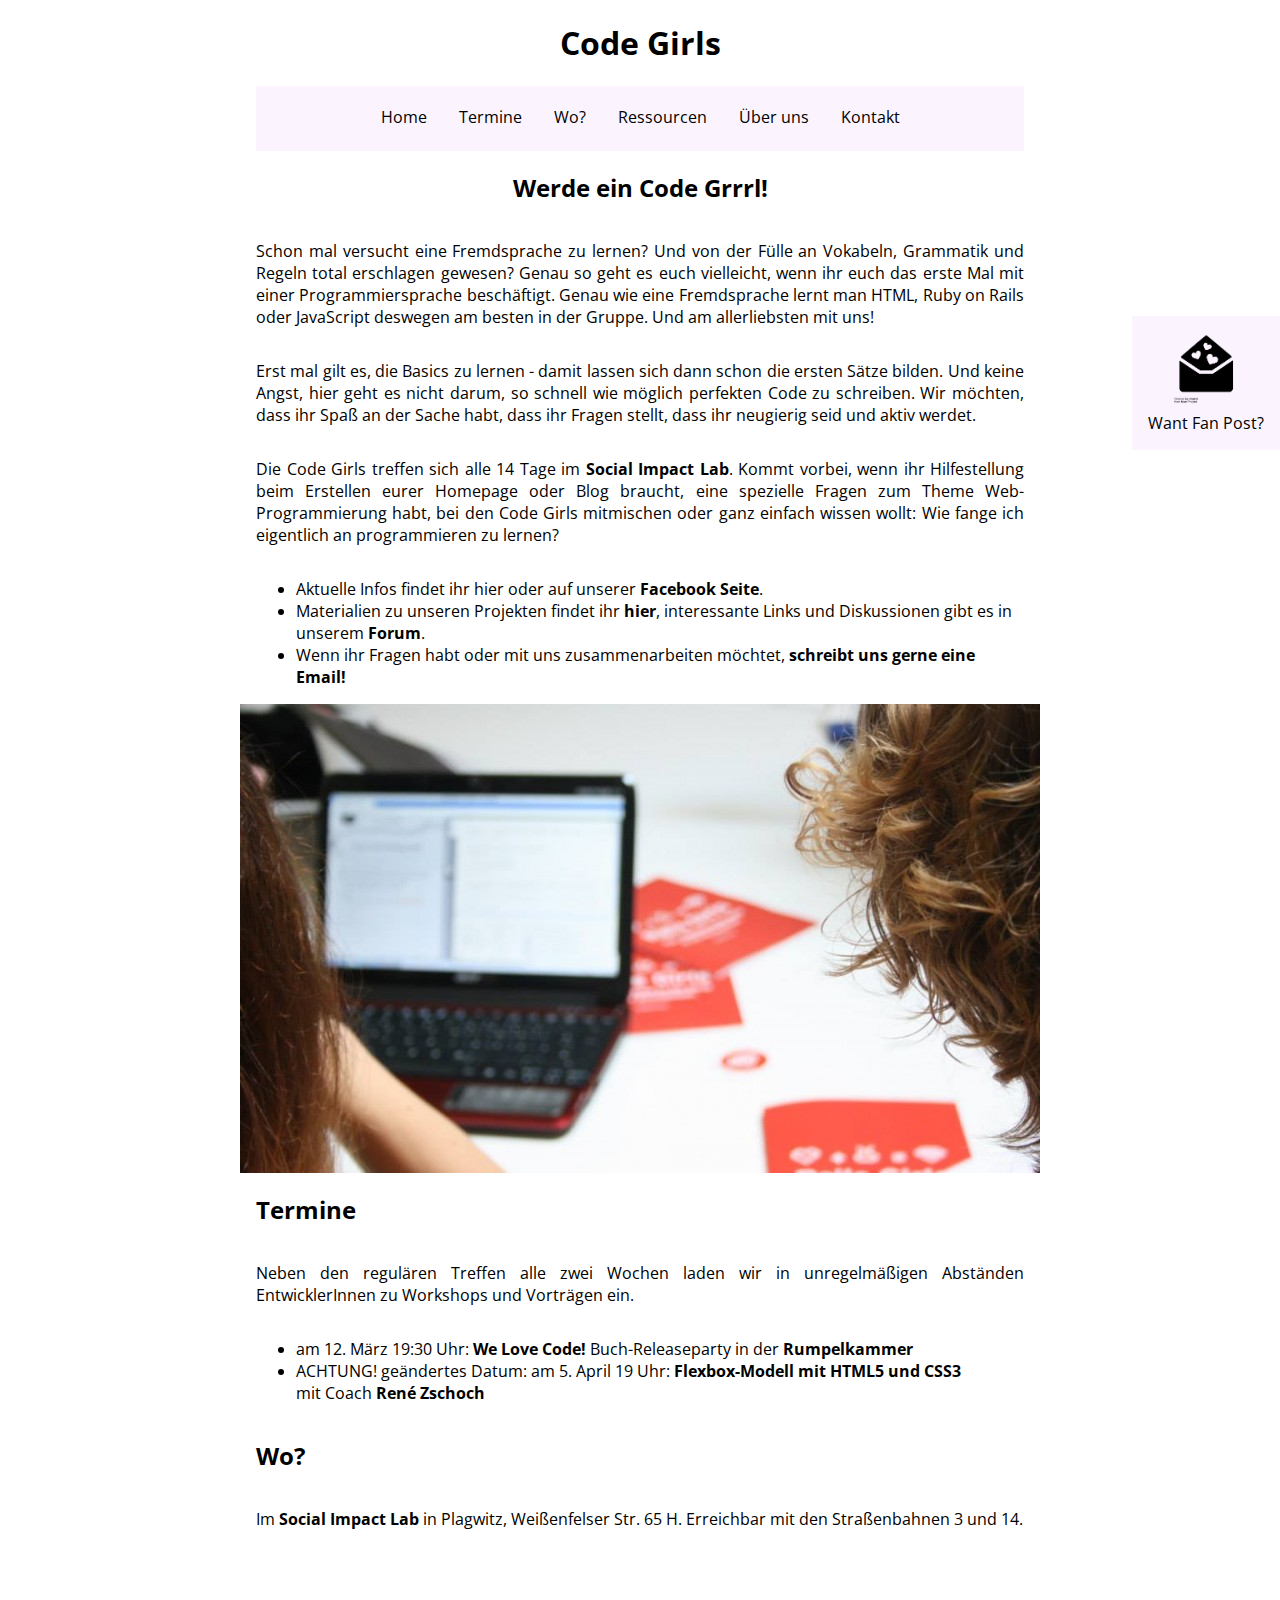
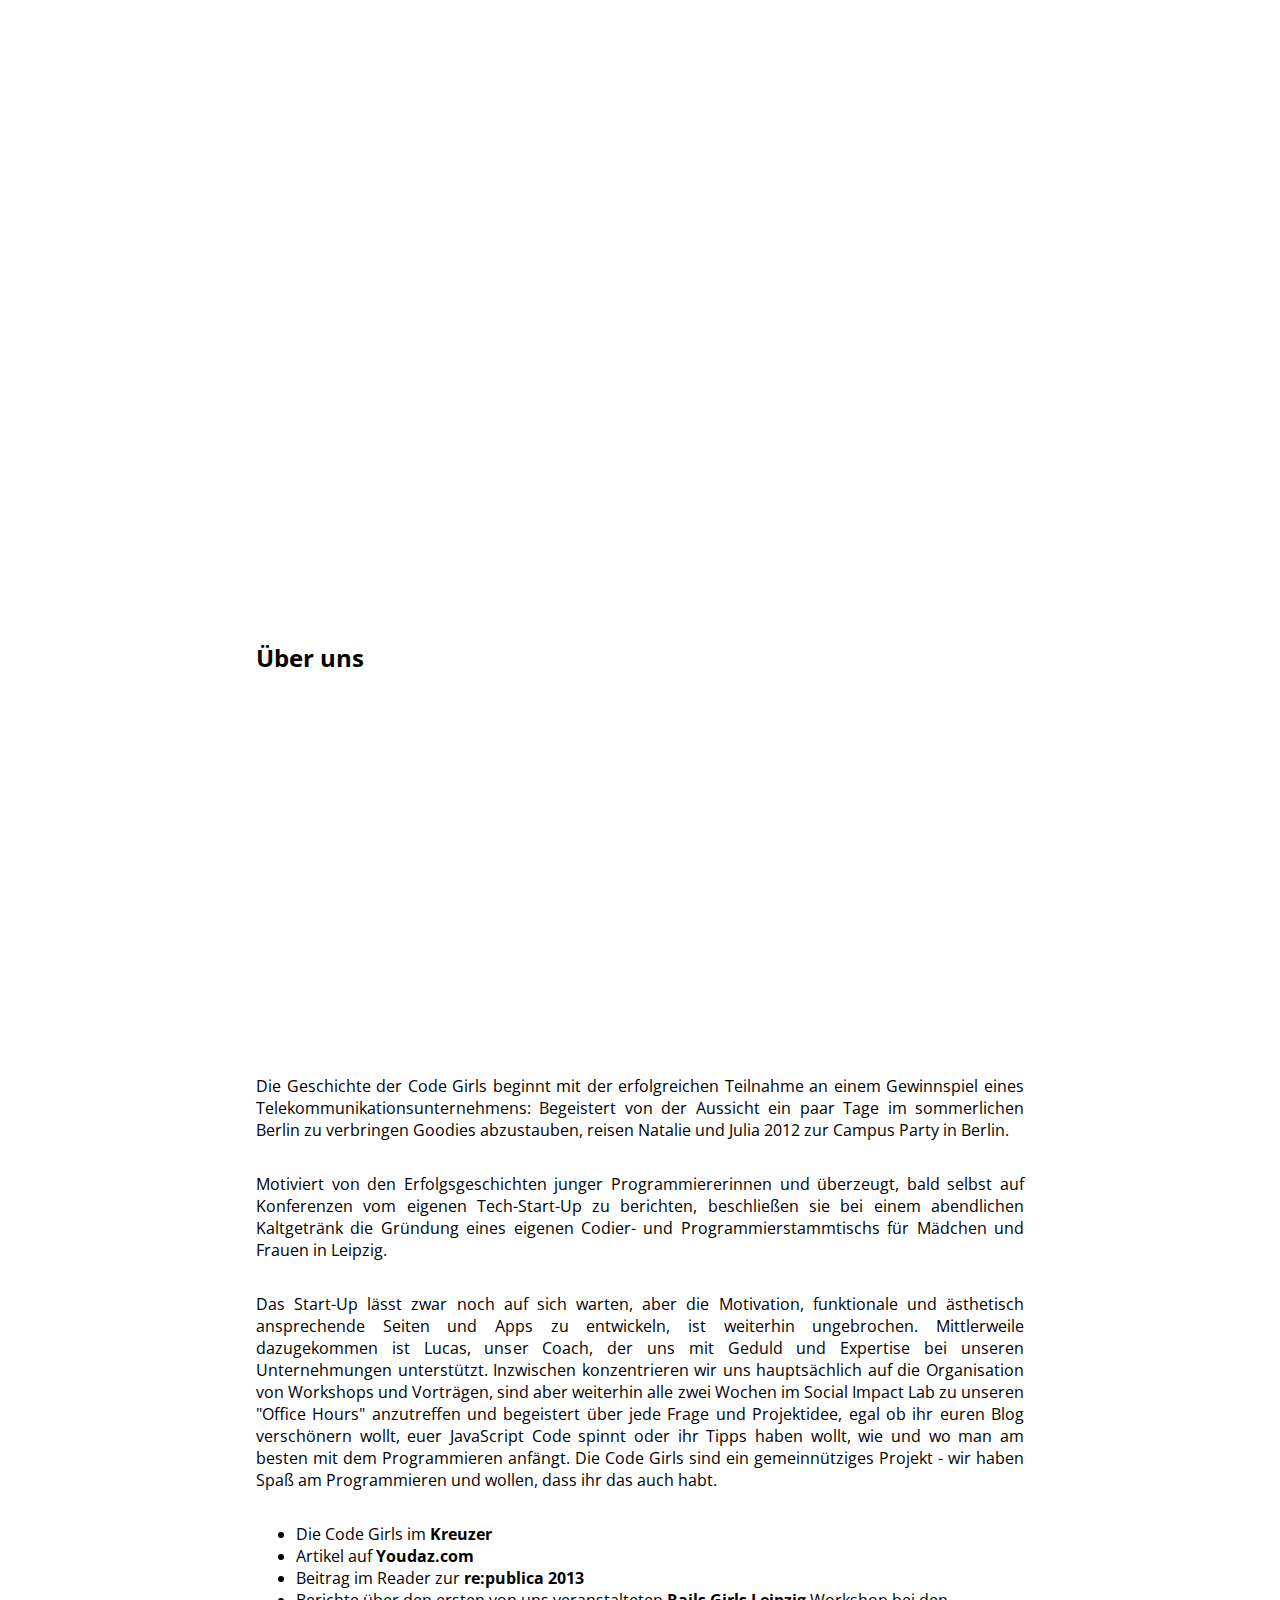
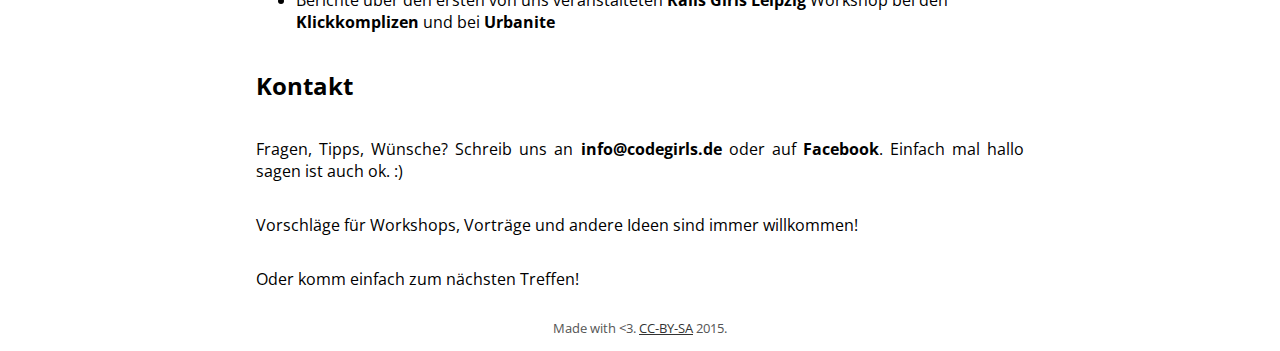
==== index.html @ 1575a9c8 "Update Flexbox-WS" ====
<!doctype html>
<html>
  <head>
    <title>Code Girls</title>
    <meta charset="utf-8" />
    <link rel="stylesheet" type="text/css" href="http://fonts.googleapis.com/css?family=Open+Sans" />
    <link rel="stylesheet" type="text/css" href="codegirls.css" />
    <!-- more metadata! for search engine happyness and stuff... -->
  </head>

  <!-- where should showcase/past projects links go? separate page or somewhere in here? -->

  <body>
    <div id="content">
      <header id="header">
        <!-- title/logo -->
        <h1>Code Girls</h1>

        <!-- integrate code from codegirls/when here? -->

        <!-- navigation (links to parts of this page) -->
        <nav id="navigation">
          <ul>
            <li><a href="#home">Home</a></li>
            <li><a href="#events">Termine</a></li>
            <li><a href="#where">Wo?</a></li>
            <li><a href="http://codegirls.de/materials">Ressourcen</a></li>
            <!-- blog? ... (would be nice to publish stuff and announce things as well. an rss feed might be useful to some people as well.) -->
            <li><a href="#about">Über uns</a></li>
            <li><a href="#contact">Kontakt</a></li>
          </ul>
        </nav>
      </header>

      <!-- add if there are current events
      <section id="current">
        <p><strong>Aktuell:</strong> Seit Mai läuft unser <a href = http://eloquentjavascript.net/>Eloquent Javascript</a> Buchclub</p>
      </section>
      -->
      <!-- introduction (with image from current site) -->
      <section id="home">
        <!-- Make this a "hero image" with the image below? http://en.wikipedia.org/wiki/Hero_image -->
        <h2>Werde ein Code Grrrl!</h2>

        <p>Schon mal versucht eine Fremdsprache zu lernen? Und von der Fülle an Vokabeln, Grammatik und Regeln total erschlagen gewesen? Genau so geht es euch vielleicht, wenn ihr euch das erste Mal mit einer Programmiersprache beschäftigt. Genau wie eine Fremdsprache lernt man HTML, Ruby on Rails oder JavaScript deswegen am besten in der Gruppe. Und am allerliebsten mit uns!</p>
        <p> Erst mal gilt es, die Basics zu lernen - damit lassen sich dann schon die ersten Sätze bilden. Und keine Angst, hier geht es nicht darum, so schnell wie möglich perfekten Code zu schreiben. Wir möchten, dass ihr Spaß an der Sache habt, dass ihr Fragen stellt, dass ihr neugierig seid und aktiv werdet.</p>
<p>Die Code Girls treffen sich alle 14 Tage im <a href="http://leipzig.socialimpactlab.eu">Social Impact Lab</a>. Kommt vorbei, wenn ihr Hilfestellung beim Erstellen eurer Homepage oder Blog braucht, eine spezielle Fragen zum Theme Web-Programmierung habt, bei den Code Girls mitmischen oder ganz einfach wissen wollt: Wie fange ich eigentlich an programmieren zu lernen? 
</p>
<ul>
        <li>Aktuelle Infos findet ihr hier oder auf unserer <a href="http://facebook.com/CodeGirls">Facebook Seite</a>.</li>

        <li>Materialien zu unseren Projekten findet ihr <a href="http://codegirls.github.io/materials">hier</a>, interessante Links und Diskussionen gibt es in unserem <a href="https://muut.com/code-girls-leipzig">Forum</a>.</li>

        <li>Wenn ihr Fragen habt oder mit uns zusammenarbeiten möchtet, <a href="mailto:info@codegirls.de">schreibt uns gerne eine Email!</a></li>
</ul>
        <img src="codegirls-session.jpg" />

      </section>

      <!-- upcoming events -->
      <section id="events">
        <h2>Termine</h2> <!-- "Demnächst"? -->

        <!-- invite/ask/suggest to give a talk themselves here as well?, Links zu bisherigen Coaches -->
        <p>Neben den regulären Treffen alle zwei Wochen laden wir in unregelmäßigen Abständen EntwicklerInnen zu Workshops und Vorträgen ein.</p>

        <ul>
          <li>am 12. März 19:30 Uhr: <a href ="http://www.henschel-verlag.de/Buch/9783733804046-We-Love-Code">We Love Code!</a> Buch-Releaseparty in der <a href ="http://www.rumpelkammer-leipzig.de/">Rumpelkammer</a></li>
          <li>ACHTUNG! geändertes Datum: am 5. April 19 Uhr: <b>Flexbox-Modell mit HTML5 und CSS3</b></li> mit Coach <a href="https://twitter.com/renezschoch">René Zschoch</a>
        </ul>
      </section>

      <!-- where (big map) -->
      <section id="where">
        <h2>Wo?</h2>

        <p>Im <a href="http://leipzig.socialimpactlab.eu">Social Impact Lab</a> in Plagwitz, Weißenfelser Str. 65 H. Erreichbar mit den Straßenbahnen 3 und 14.</p>

        <!-- prevent zooming when just "scrolling over"? maybe only enable zooming via buttons or when clicked? that might be confusing, though. -->
        <iframe id="map" scrolling="no" marginheight="0" marginwidth="0" src="http://www.openstreetmap.org/export/embed.html?bbox=12.32789397239685,51.32774908917328,12.33388066291809,51.32985076694428&layer=mapnik&marker=51.3287982641204,12.33088731765747"></iframe>
      </section>
      
      <!-- resources (?, maybe just have a link in the navigation?) -->
      
      <!-- about us -->
      <section id="about">
        <h2>Über uns</h2>
        
        <div id="imgvideo"><iframe width="640" height="360" src="https://www.youtube.com/embed/jyXHXtCqlm8?rel=0" frameborder="0" allowfullscreen></iframe></div>

        <p> Die Geschichte der Code Girls beginnt mit der erfolgreichen Teilnahme an einem Gewinnspiel eines Telekommunikationsunternehmens: Begeistert von der Aussicht ein paar Tage im sommerlichen Berlin zu verbringen Goodies abzustauben, reisen Natalie und Julia 2012 zur Campus Party in Berlin. </p>
          <p>Motiviert von den Erfolgsgeschichten junger Programmiererinnen und überzeugt, bald selbst auf Konferenzen vom eigenen Tech-Start-Up zu berichten, beschließen sie bei einem abendlichen Kaltgetränk die Gründung eines eigenen Codier- und Programmierstammtischs für Mädchen und Frauen in Leipzig.</p>
          <p>Das Start-Up lässt zwar noch auf sich warten, aber die Motivation, funktionale und ästhetisch ansprechende Seiten und Apps zu entwickeln, ist weiterhin ungebrochen. Mittlerweile dazugekommen ist Lucas, unser Coach, der uns mit Geduld und Expertise bei unseren Unternehmungen unterstützt. Inzwischen konzentrieren wir uns hauptsächlich auf die Organisation von Workshops und Vorträgen, sind aber weiterhin alle zwei Wochen
          im Social Impact Lab zu unseren "Office Hours" anzutreffen und begeistert über jede Frage und Projektidee, egal ob ihr euren Blog verschönern wollt, euer JavaScript Code spinnt oder ihr Tipps haben wollt, wie und wo man am besten mit dem Programmieren anfängt. Die Code Girls sind ein gemeinnütziges Projekt - wir haben Spaß am Programmieren und wollen, dass ihr das auch habt. </p>
    
     <ul>
       <li>Die Code Girls im <a href="https://www.torial.com/pia.rauschenberger/contents/144375">Kreuzer</a></li>
       <li>Artikel auf <a href="http://www.youdaz.com/2013/05/12/code-girls-frauen-kommunizieren-manner-programmieren/">Youdaz.com</a></li>
       <li>Beitrag im Reader zur <a href="http://books.google.de/books?id=3hZEP8DWi9MC&lpg=PT61&ots=nMYgh1GxXF&dq=code%20girls%20republica&hl=de&pg=PT63#v=onepage&q=code%20girls%20republica&f=false">re:publica 2013</a></li>
       <li>Berichte über den ersten von uns veranstalteten <a href="http://railsgirls.com/leipzig">Rails Girls Leipzig</a></a> Workshop bei den <a href="http://klickkomplizen.de/blog/uber-uns/im-gespraech-mit-den-rails-girls-leipzig/">Klickkomplizen</a> und bei <a href="http://www.urbanite.net/de/leipzig/artikel/rails-girls-workshop-leipzig">Urbanite</a></li>
     </ul>
      </section>
      
      <!-- contact -->
      <section id="contact">
        <h2>Kontakt</h2>

        <!-- "feedback form"? twitter? -->
        <p>Fragen, Tipps, Wünsche? Schreib uns an <a href="mailto:info@codegirls.de">info@codegirls.de</a> oder auf <a href="http://facebook.com/CodeGirls">Facebook</a>. Einfach mal hallo sagen ist auch ok. :)</p>

        <!-- link suggested topics and other tips for potential coaches/mentors/...? -->
        <p>Vorschläge für Workshops, Vorträge und andere Ideen sind immer willkommen!</p>

        <p>Oder komm einfach zum nächsten Treffen!</p>
      </section>

      <!-- footer (w/ <3 -->
      <footer>
        <p>Made with &lt;3. <a href="http://creativecommons.org" title="Feel free to be inspired...">CC-BY-SA</a> 2015.</p>
      </footer>
    </div>

   <a href="/subscribe">
     <div id="subscribe">
       <img src="email-love.png" width="75" height="75" />
       <p>Want Fan Post?</p>
     </div>
   </a>
 </body>
</html>
---- codegirls.css ----
/*
 * general
 */

* {
	font-family: "Open Sans", sans-serif;
}

body {
    margin: 0;
    overflow-x: hidden;
}

header, section, footer {
    clear: both;
    margin: auto 20%;
    display: flex;
    flex-direction: column;
}

section a {
    text-decoration: none;
    color: black;
    font-weight: bolder;
}

section a:hover {
    background-color: #FBF4FE;	
}

@media (max-width: 750px), (orientation: portrait) {
    header, section, footer {
        margin: auto 1em;
    }
}

p {
    text-align: justify;
}



/*
 * header & navigation
 */


#header h1 {
    text-align: center;
}

#navigation {
    display: flex;
    justify-content: center;
    background-color: #fbf4fe;
}

#navigation ul {
    padding: 0;
    list-style-type: none;
    display: flex;
    justify-content: center;    
}

@media (max-width: 750px), (orientation: portrait) {
    #navigation ul {
        flex-direction: column;
    }

    #navigation ul li {
        text-align: center;
    }
}

#navigation ul li {
    padding: 0.25em 1em;
    border-bottom: 0.2em solid transparent;
}

#navigation ul li:hover {
    border-bottom: 0.2em solid black;
}

#navigation ul li a {
    color: black;
    text-decoration: none;
}


/*
 * current
 */


#current {
    margin-top: 2.5em;
    padding: 5px;
    border: 0.25ex dotted black;
    border-radius: 5px;
    color: #a000c0;
}


/*
 * home 
 */


#home h2 {
    text-align: center;
}

#home img {
    align-self: center;
}

/*
 * where
 */

#map {
    margin-left: -20vw;
    width: 100vw;
    height: 75vh;

    border: none;

    pointer-events: none;
}


@media (max-width: 750px), (orientation: portrait) {
    #map {
        margin-left: -1em;
        height: 50vh;
    }
}

/*
 * about us
 */

#imgvideo {
	text-align: center;
}


/*
 * footer
 */


footer {
    font-size: smaller;
    color: #555;
}

footer p {
    text-align: center;
}

footer a {
    color: #333
}


/*
 * Subscribe button
 */
#subscribe {
  position: fixed;
  right: 0;
  bottom: 50%;
  text-decoration: none;
  color: black;
  text-align: center;
  background-color: #fbf4fe;
  padding: 1em;
}

#subscribe p {
  margin: 0;
}

@media (max-width: 750px), (orientation: portrait) {
  #subscribe {
    position: relative;
  }
}
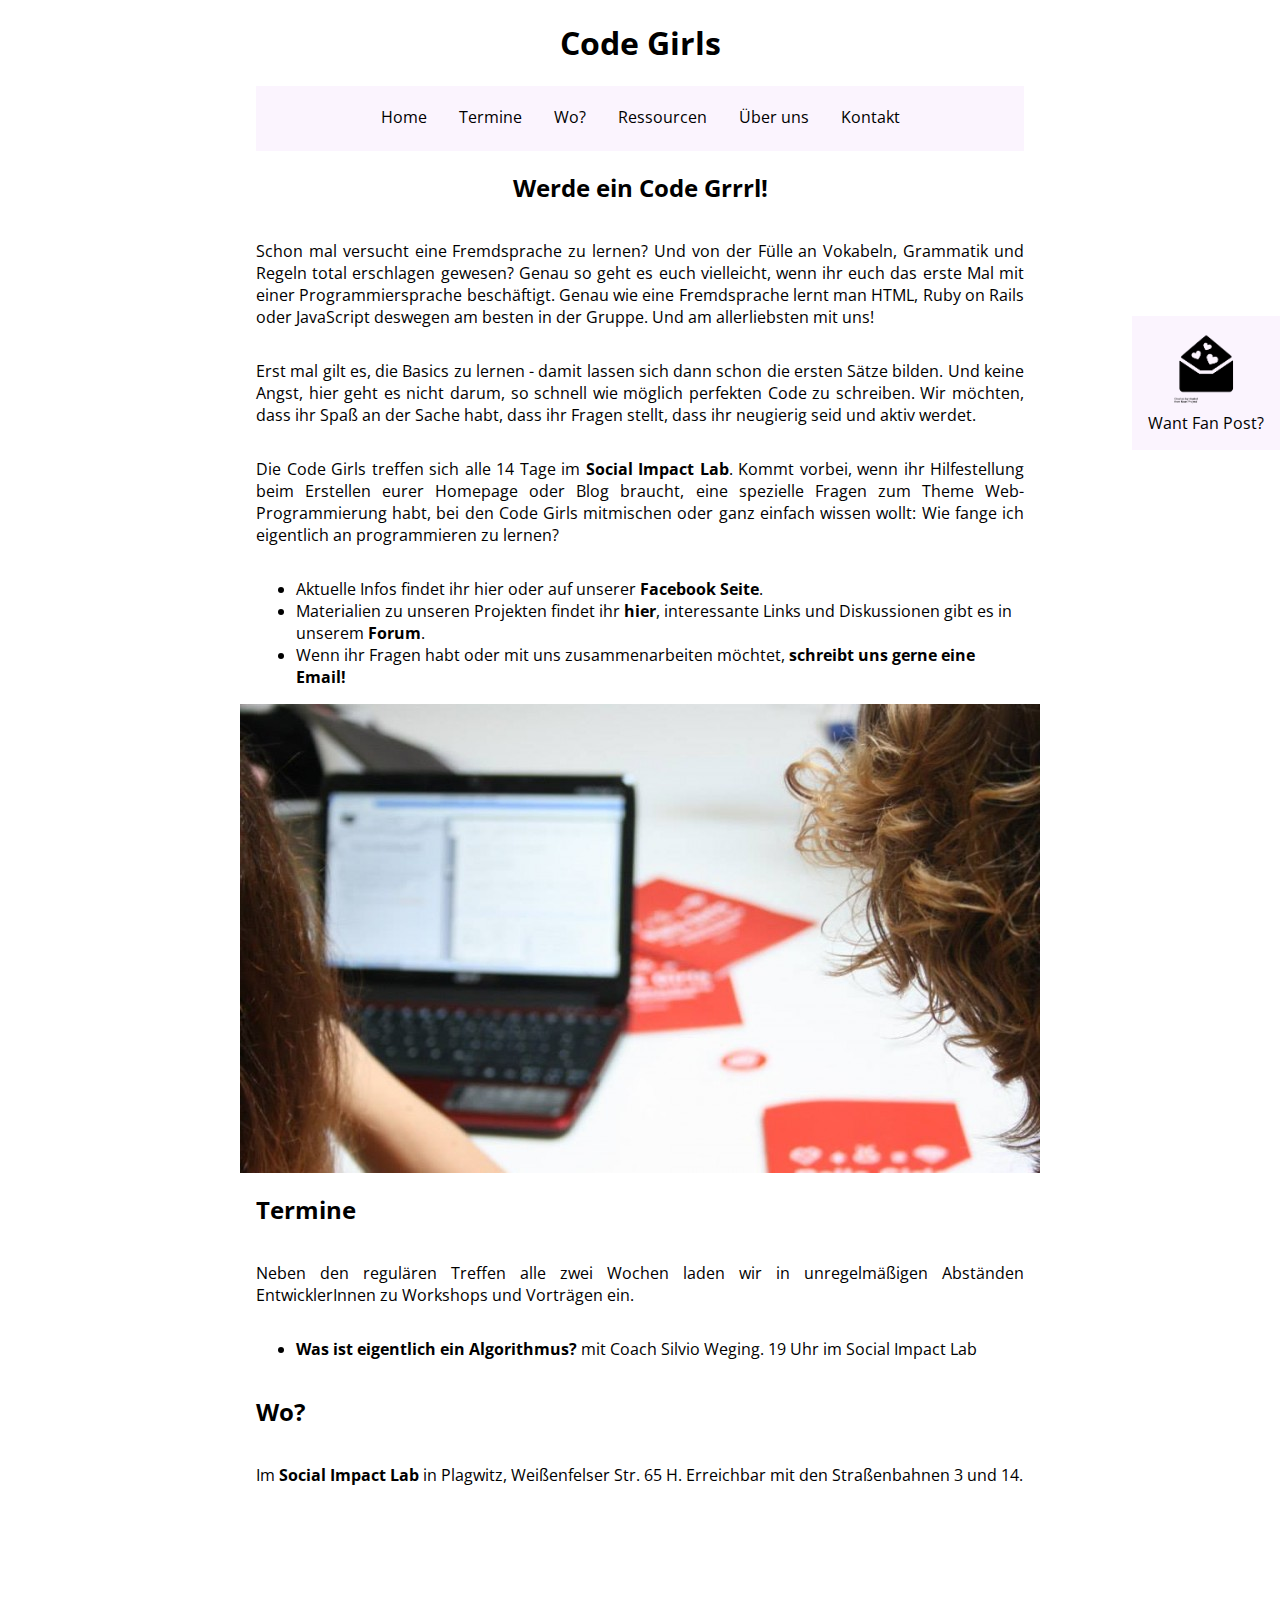
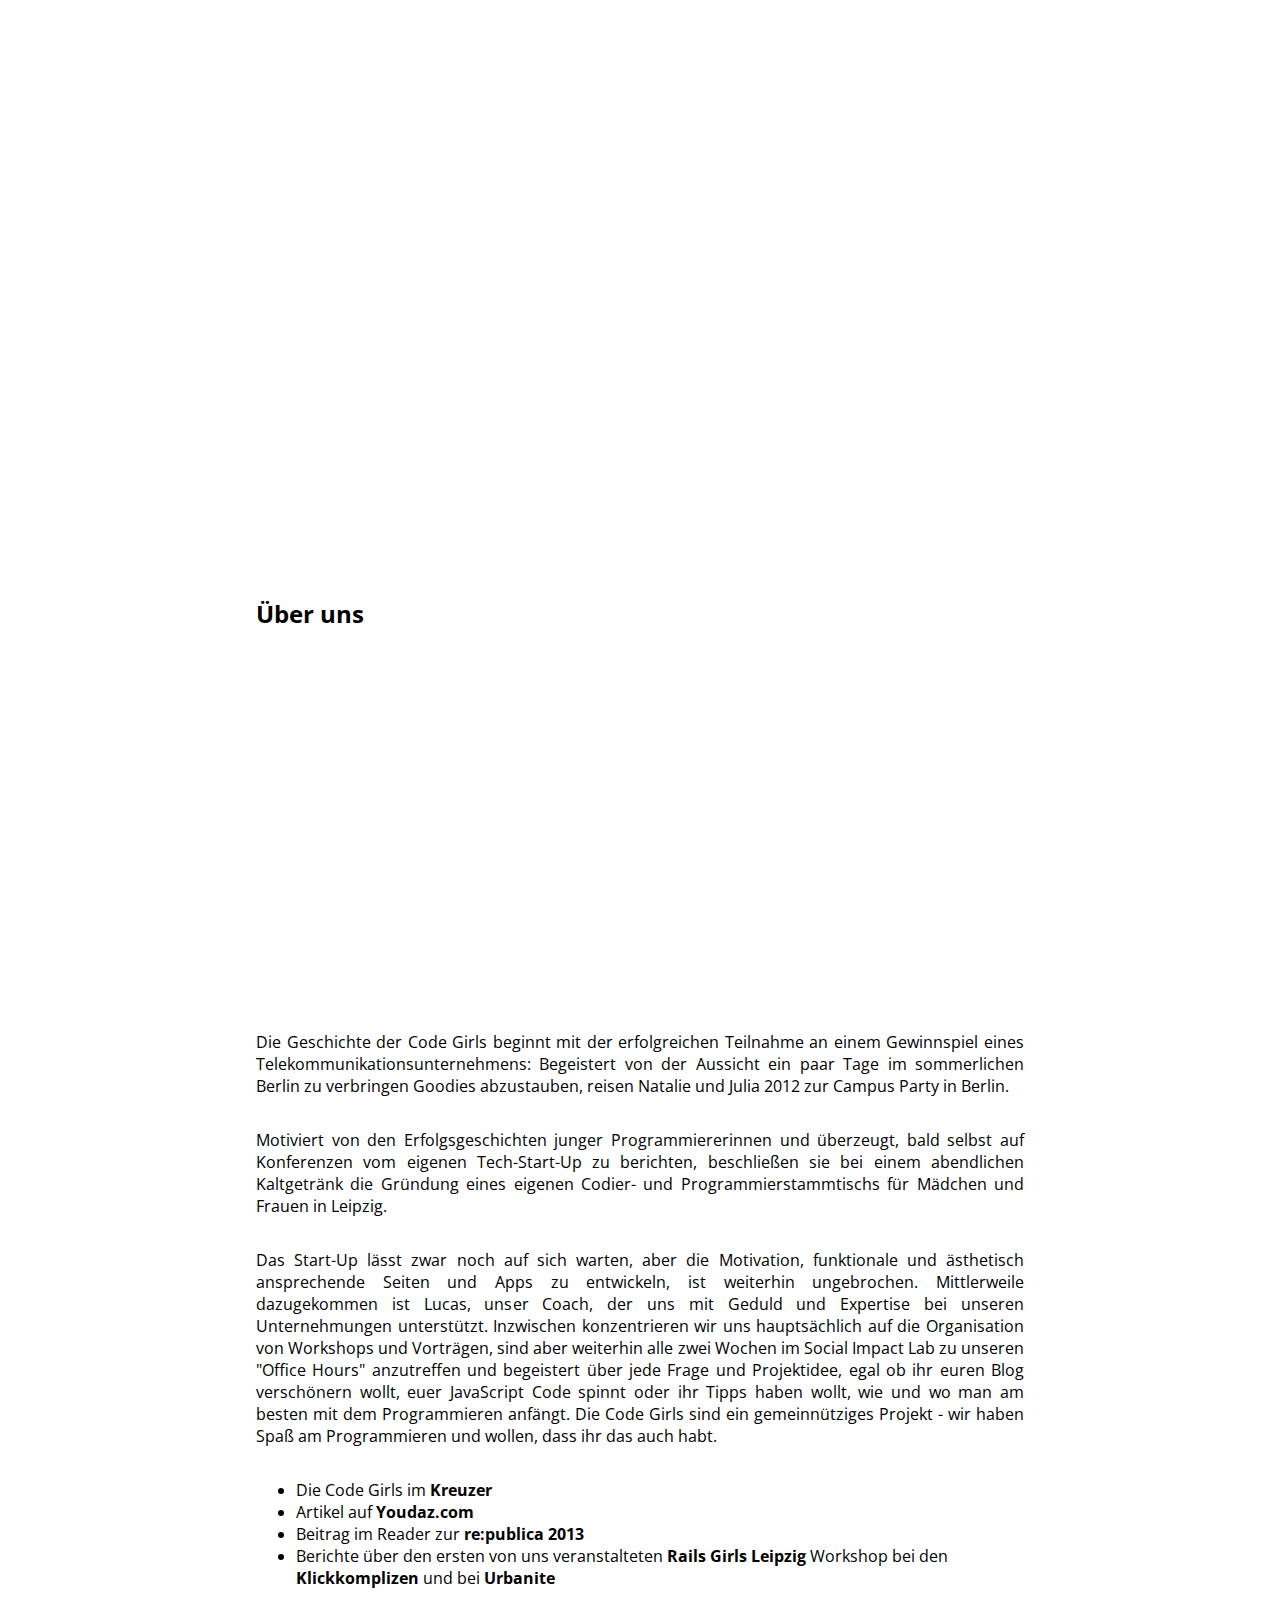
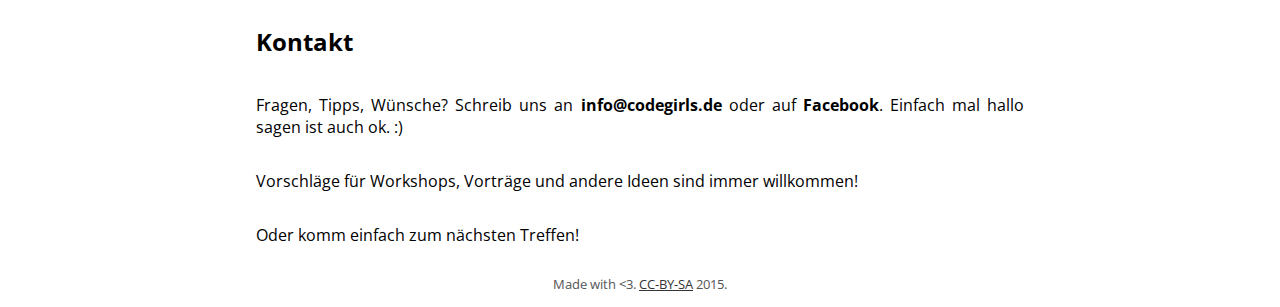
==== commit 9cceb369: "Algorithmus-Date hinzugefügt" ====
--- a/index.html
+++ b/index.html
@@ -65,8 +65,7 @@
         <p>Neben den regulären Treffen alle zwei Wochen laden wir in unregelmäßigen Abständen EntwicklerInnen zu Workshops und Vorträgen ein.</p>
 
         <ul>
-          <li>am 12. März 19:30 Uhr: <a href ="http://www.henschel-verlag.de/Buch/9783733804046-We-Love-Code">We Love Code!</a> Buch-Releaseparty in der <a href ="http://www.rumpelkammer-leipzig.de/">Rumpelkammer</a></li>
-          <li>ACHTUNG! geändertes Datum: am 5. April 19 Uhr: <b>Flexbox-Modell mit HTML5 und CSS3</b></li> mit Coach <a href="https://twitter.com/renezschoch">René Zschoch</a>
+          <li><b>Was ist eigentlich ein Algorithmus?</b> mit Coach Silvio Weging. 19 Uhr im Social Impact Lab</li>
         </ul>
       </section>
 
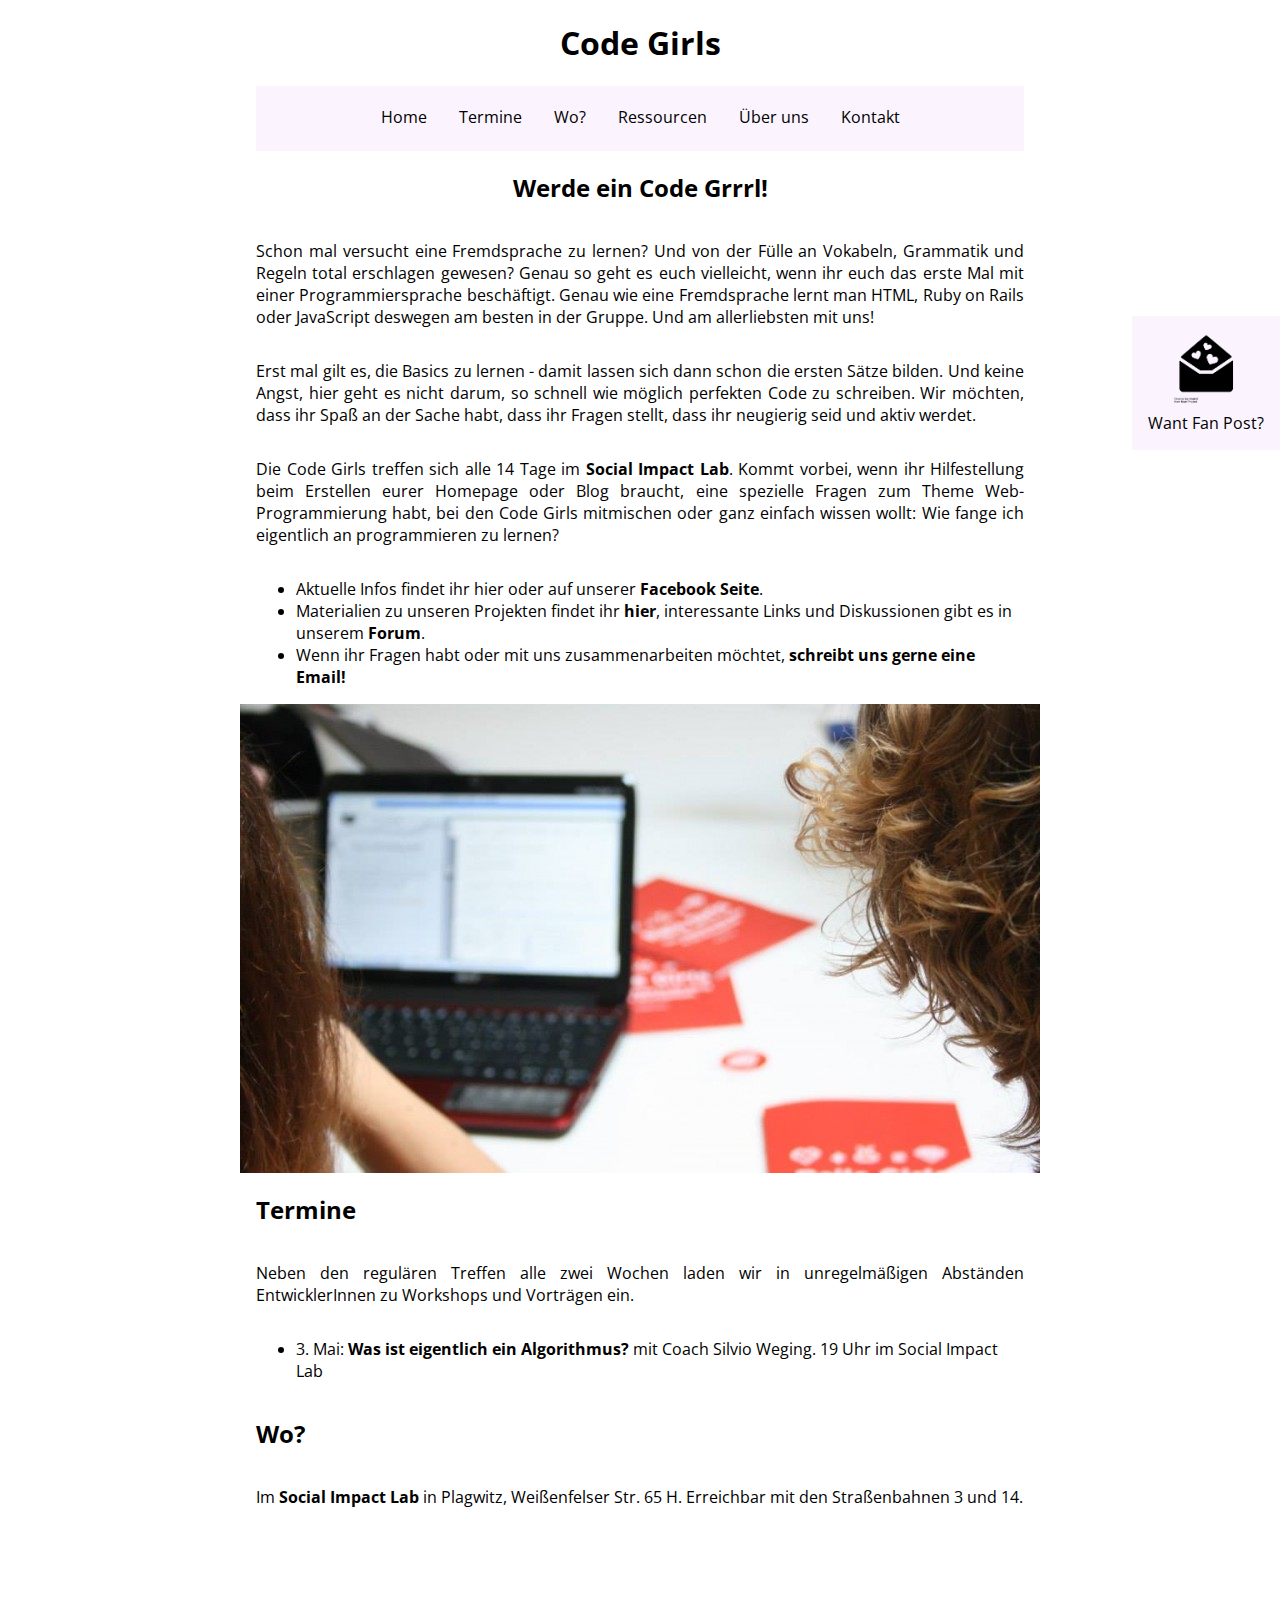
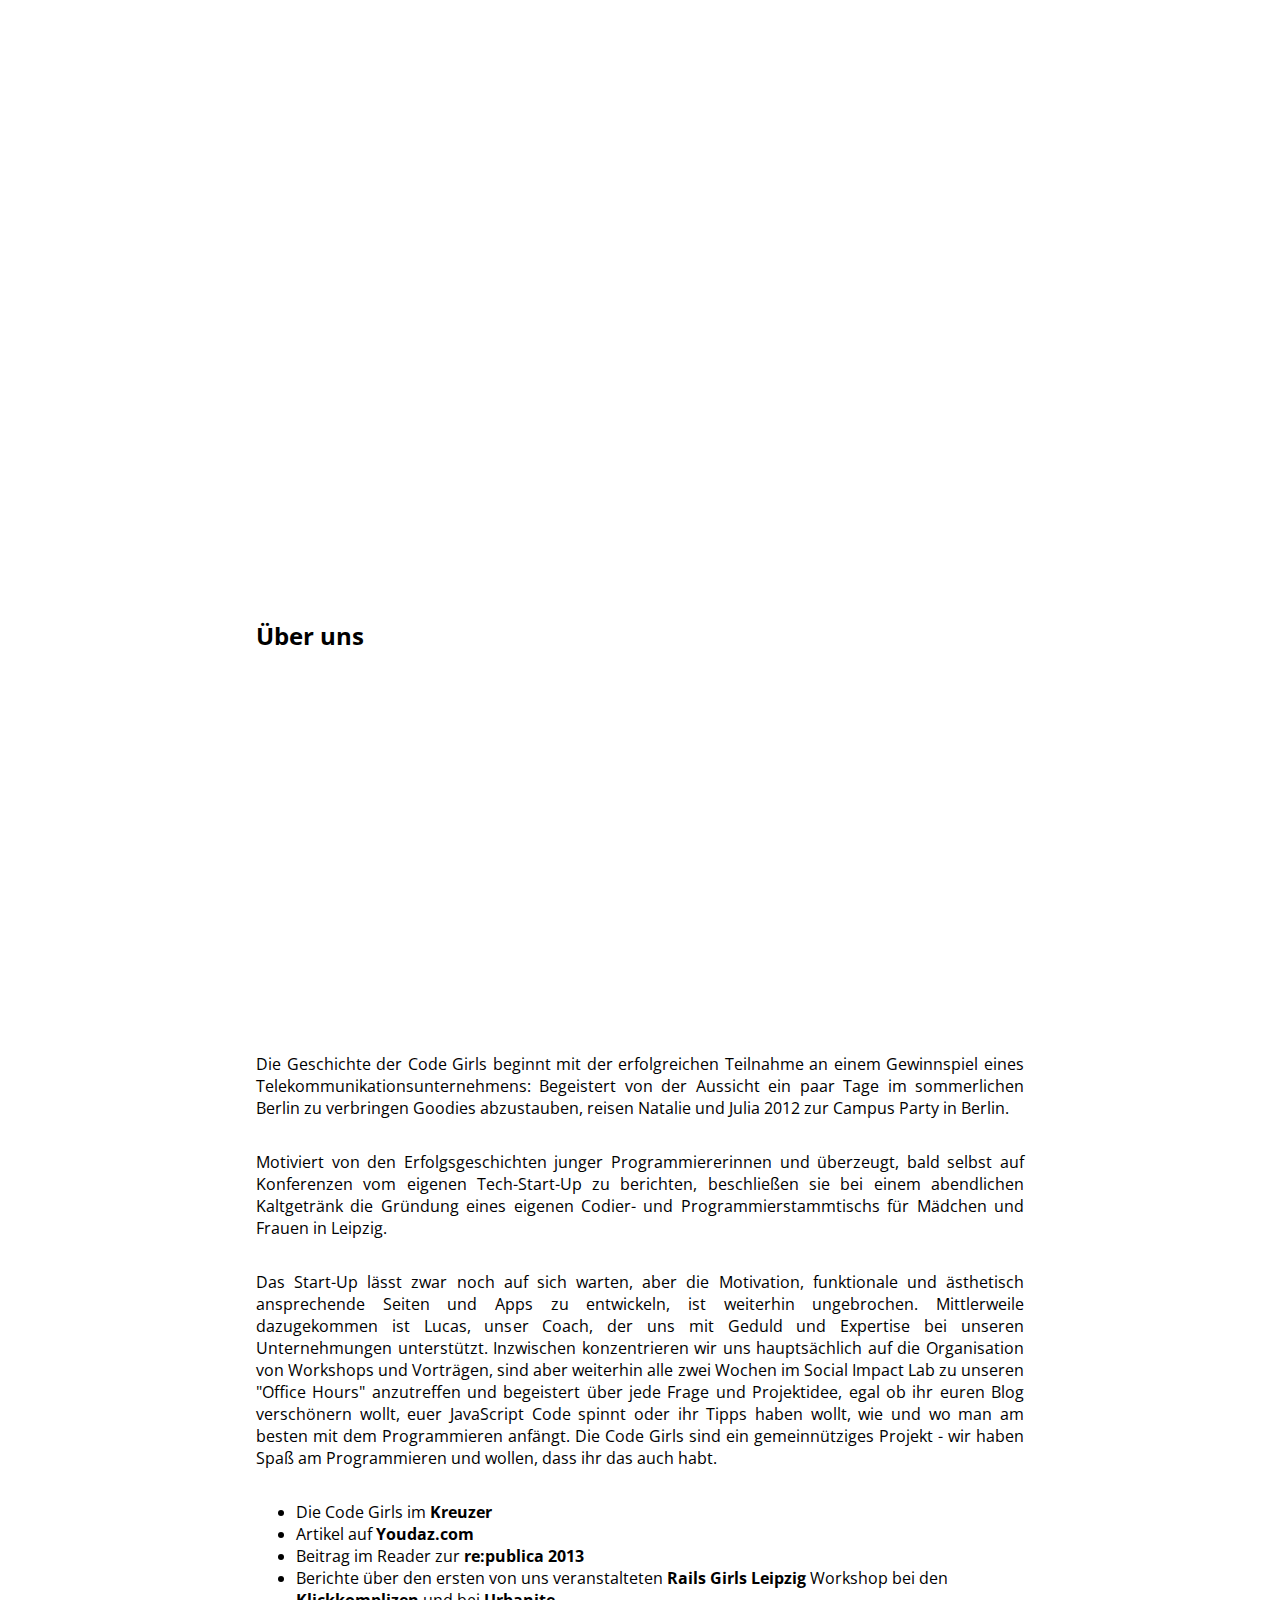
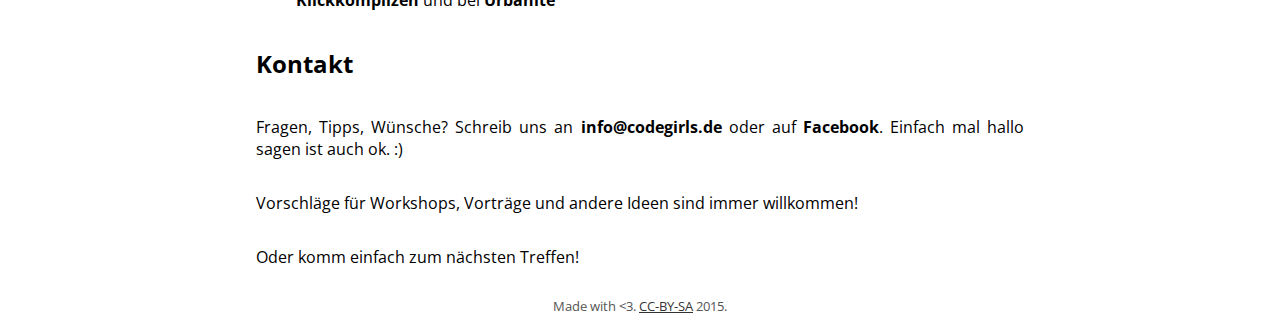
==== commit f6b245aa: "Datum hinzugefügt" ====
--- a/index.html
+++ b/index.html
@@ -65,7 +65,7 @@
         <p>Neben den regulären Treffen alle zwei Wochen laden wir in unregelmäßigen Abständen EntwicklerInnen zu Workshops und Vorträgen ein.</p>
 
         <ul>
-          <li><b>Was ist eigentlich ein Algorithmus?</b> mit Coach Silvio Weging. 19 Uhr im Social Impact Lab</li>
+          <li>3. Mai: <b>Was ist eigentlich ein Algorithmus?</b> mit Coach Silvio Weging. 19 Uhr im Social Impact Lab</li>
         </ul>
       </section>
 
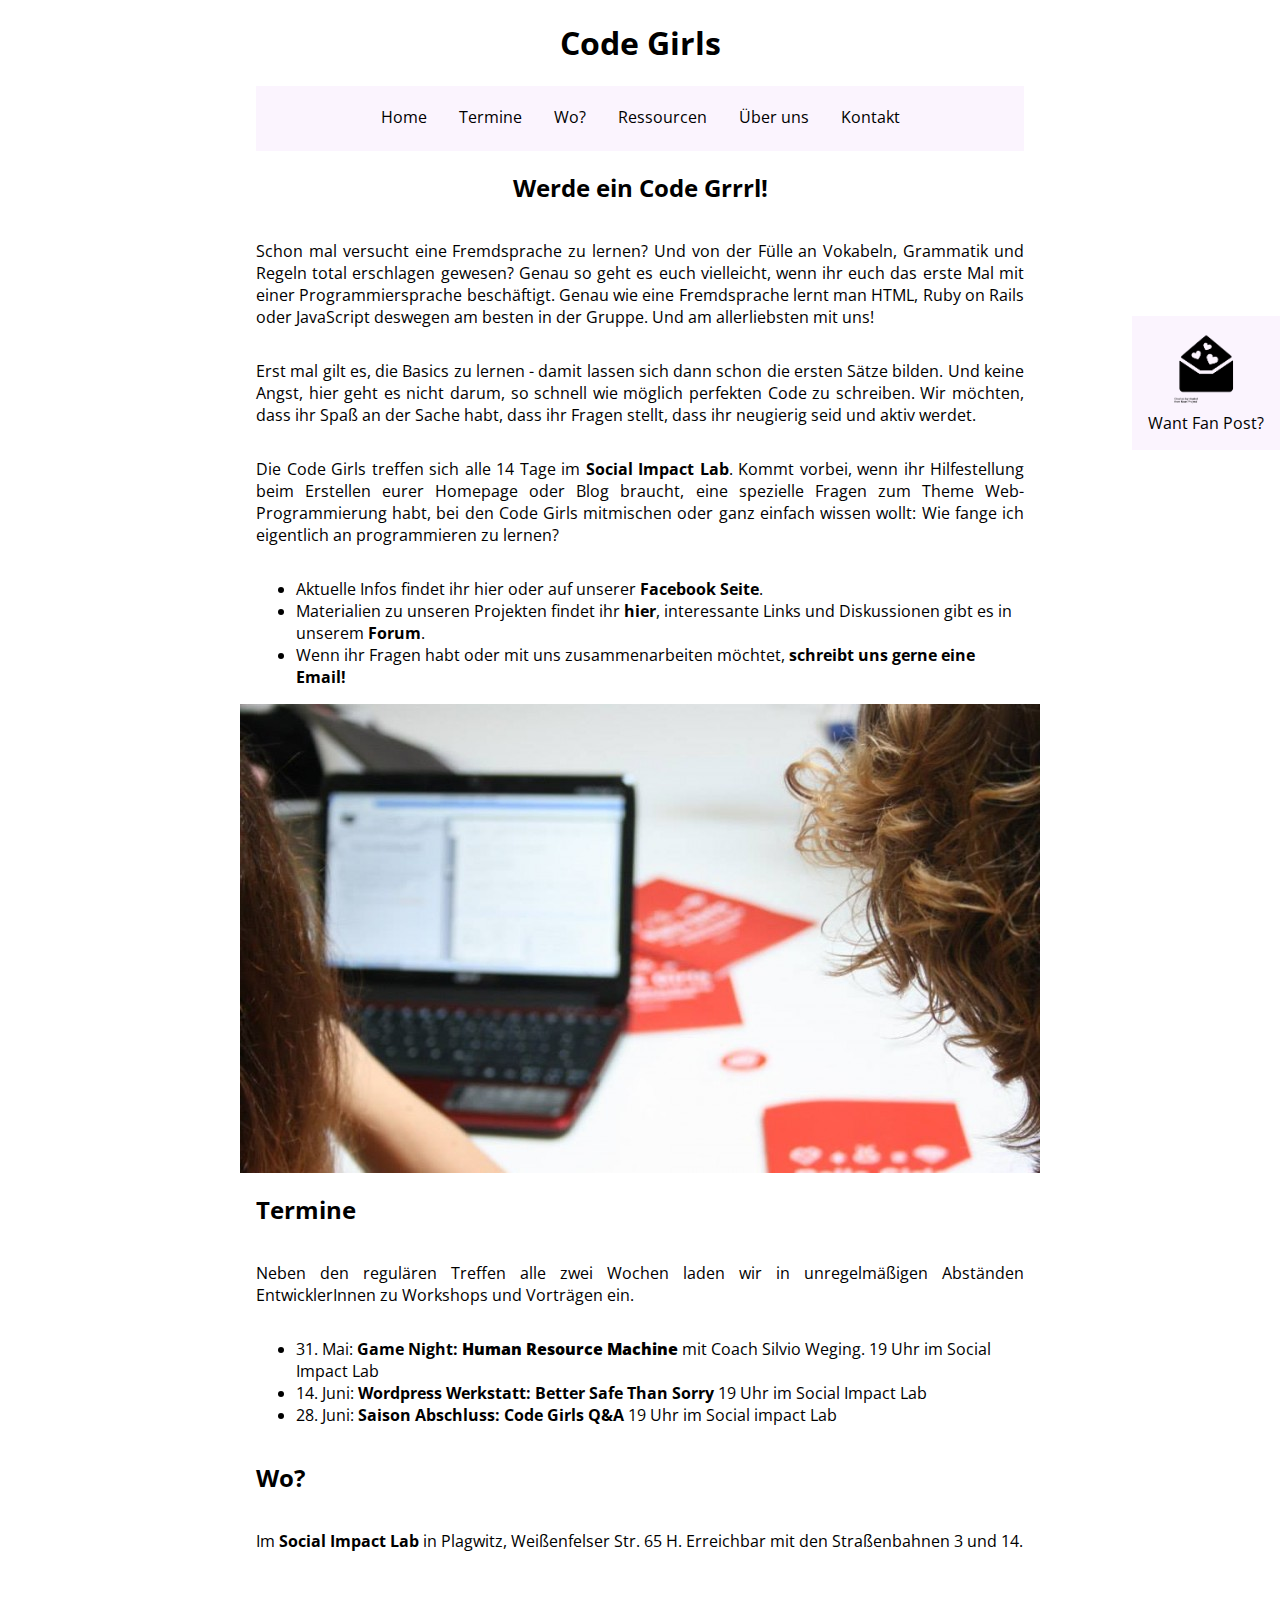
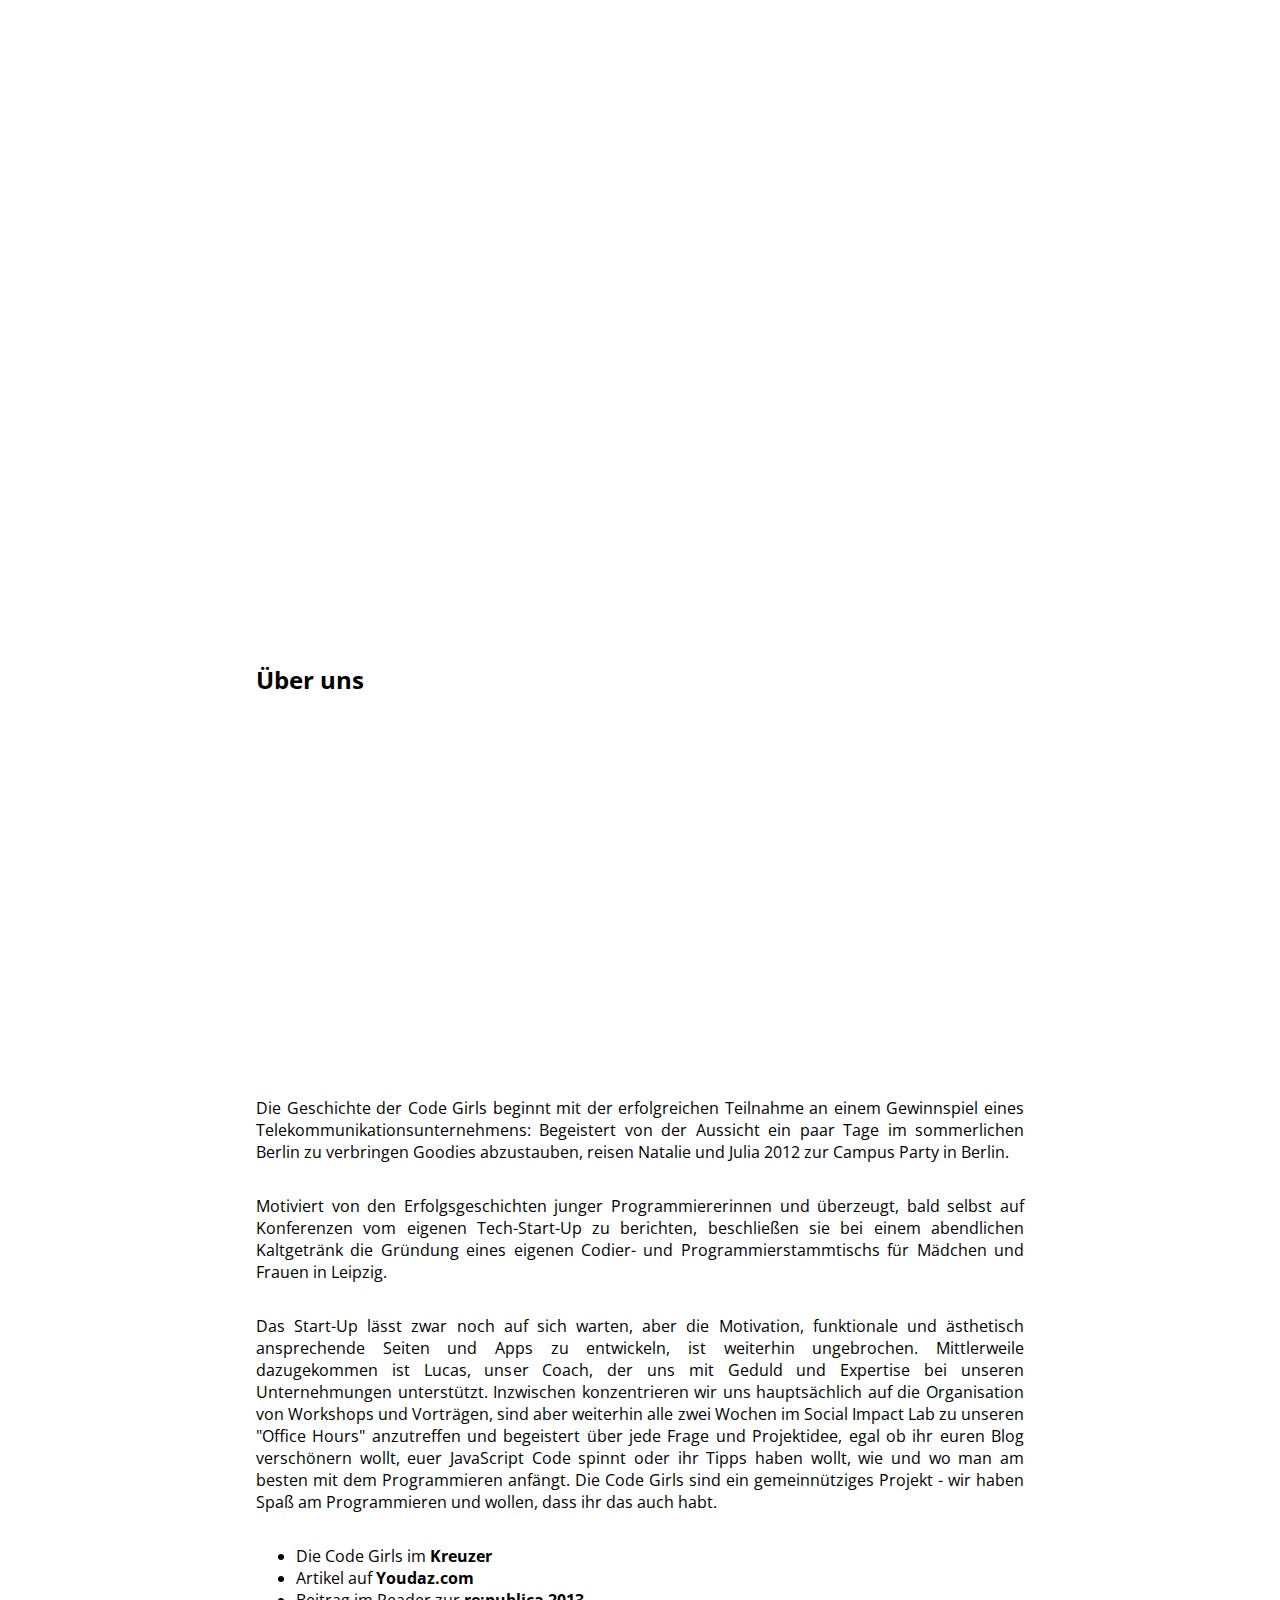
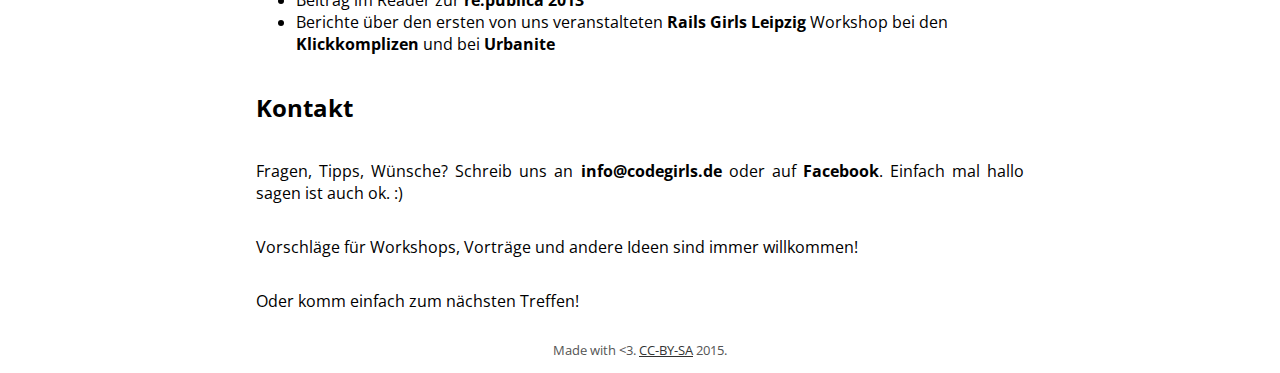
==== commit 43b7f4af: "May, June dates added" ====
--- a/index.html
+++ b/index.html
@@ -65,7 +65,9 @@
         <p>Neben den regulären Treffen alle zwei Wochen laden wir in unregelmäßigen Abständen EntwicklerInnen zu Workshops und Vorträgen ein.</p>
 
         <ul>
-          <li>3. Mai: <b>Was ist eigentlich ein Algorithmus?</b> mit Coach Silvio Weging. 19 Uhr im Social Impact Lab</li>
+          <li>31. Mai: <b>Game Night: <a href="https://tomorrowcorporation.com/humanresourcemachine">Human Resource Machine</a></b></B></b> mit Coach Silvio Weging. 19 Uhr im Social Impact Lab</li>
+          <li>14. Juni: <b>Wordpress Werkstatt: Better Safe Than Sorry</b> 19 Uhr im Social Impact Lab</li>    
+          <li>28. Juni: <b>Saison Abschluss: Code Girls Q&A</b> 19 Uhr im Social impact Lab</li>
         </ul>
       </section>
 
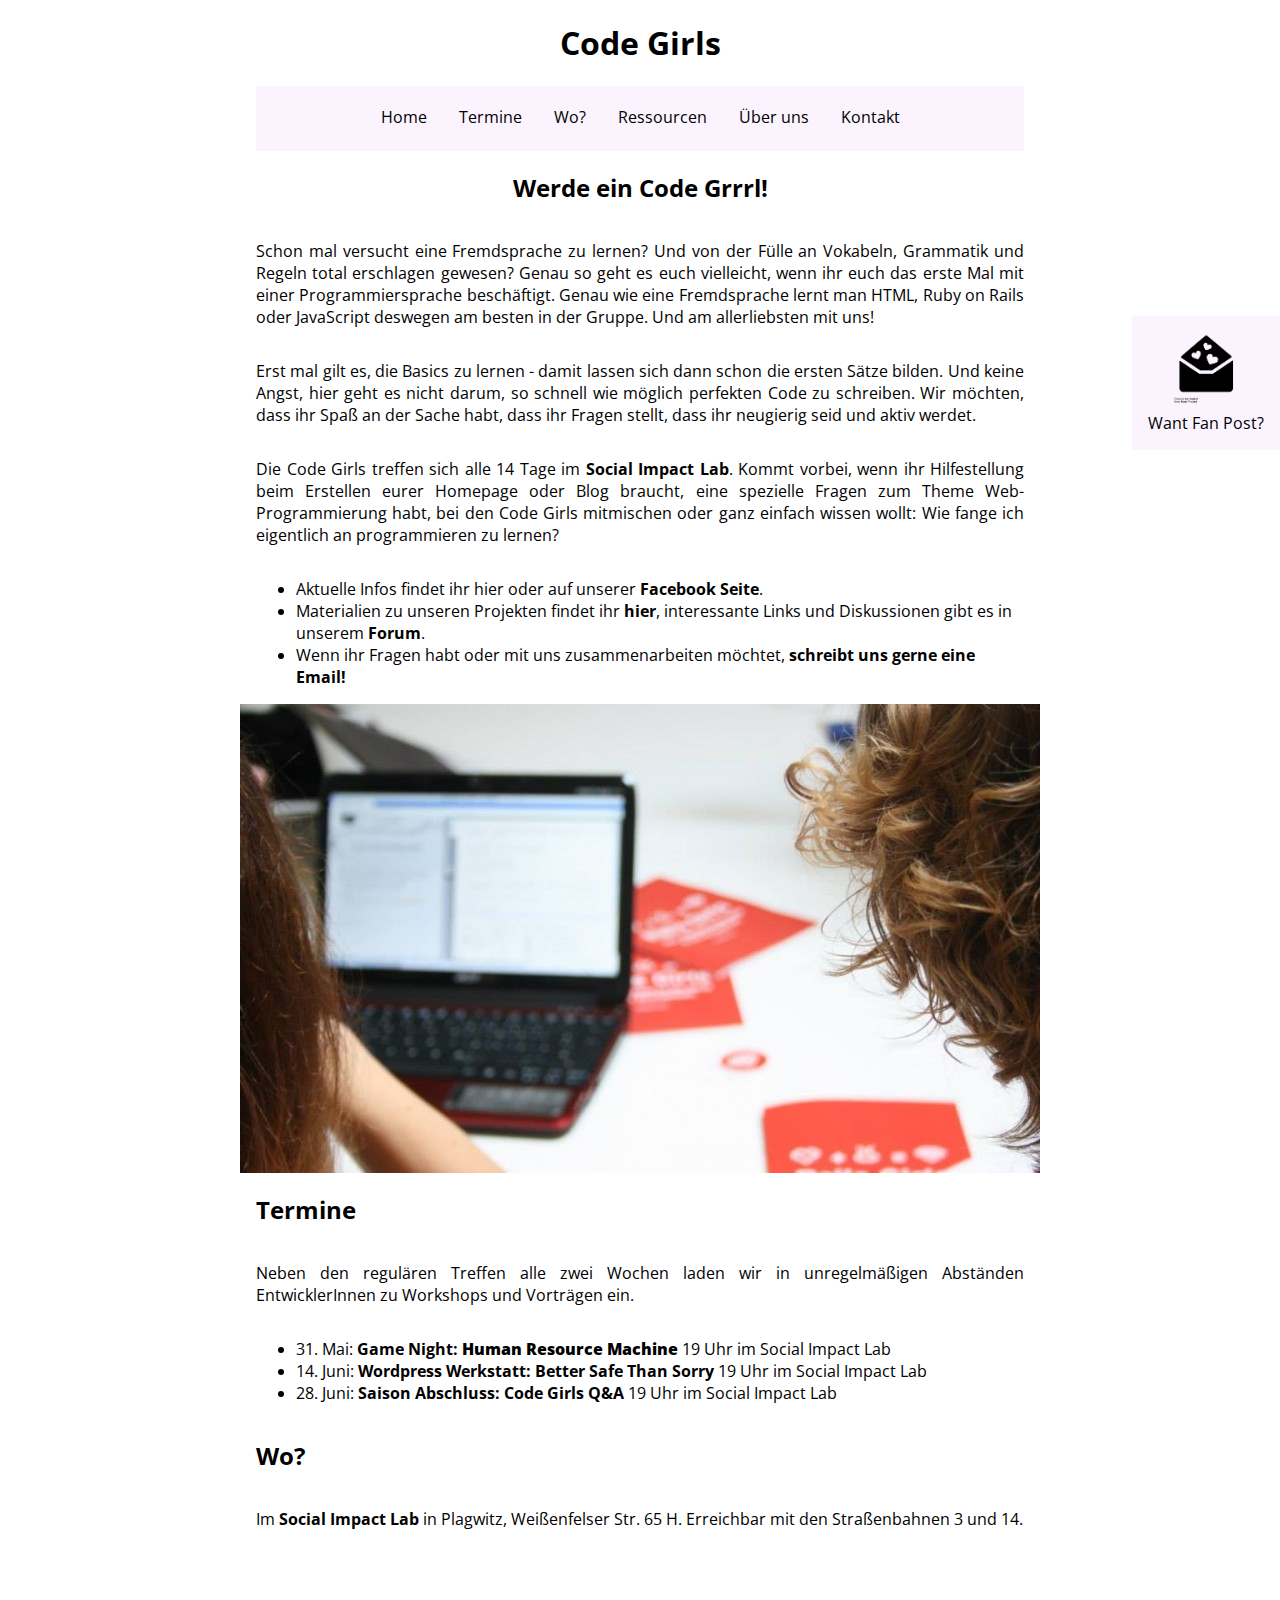
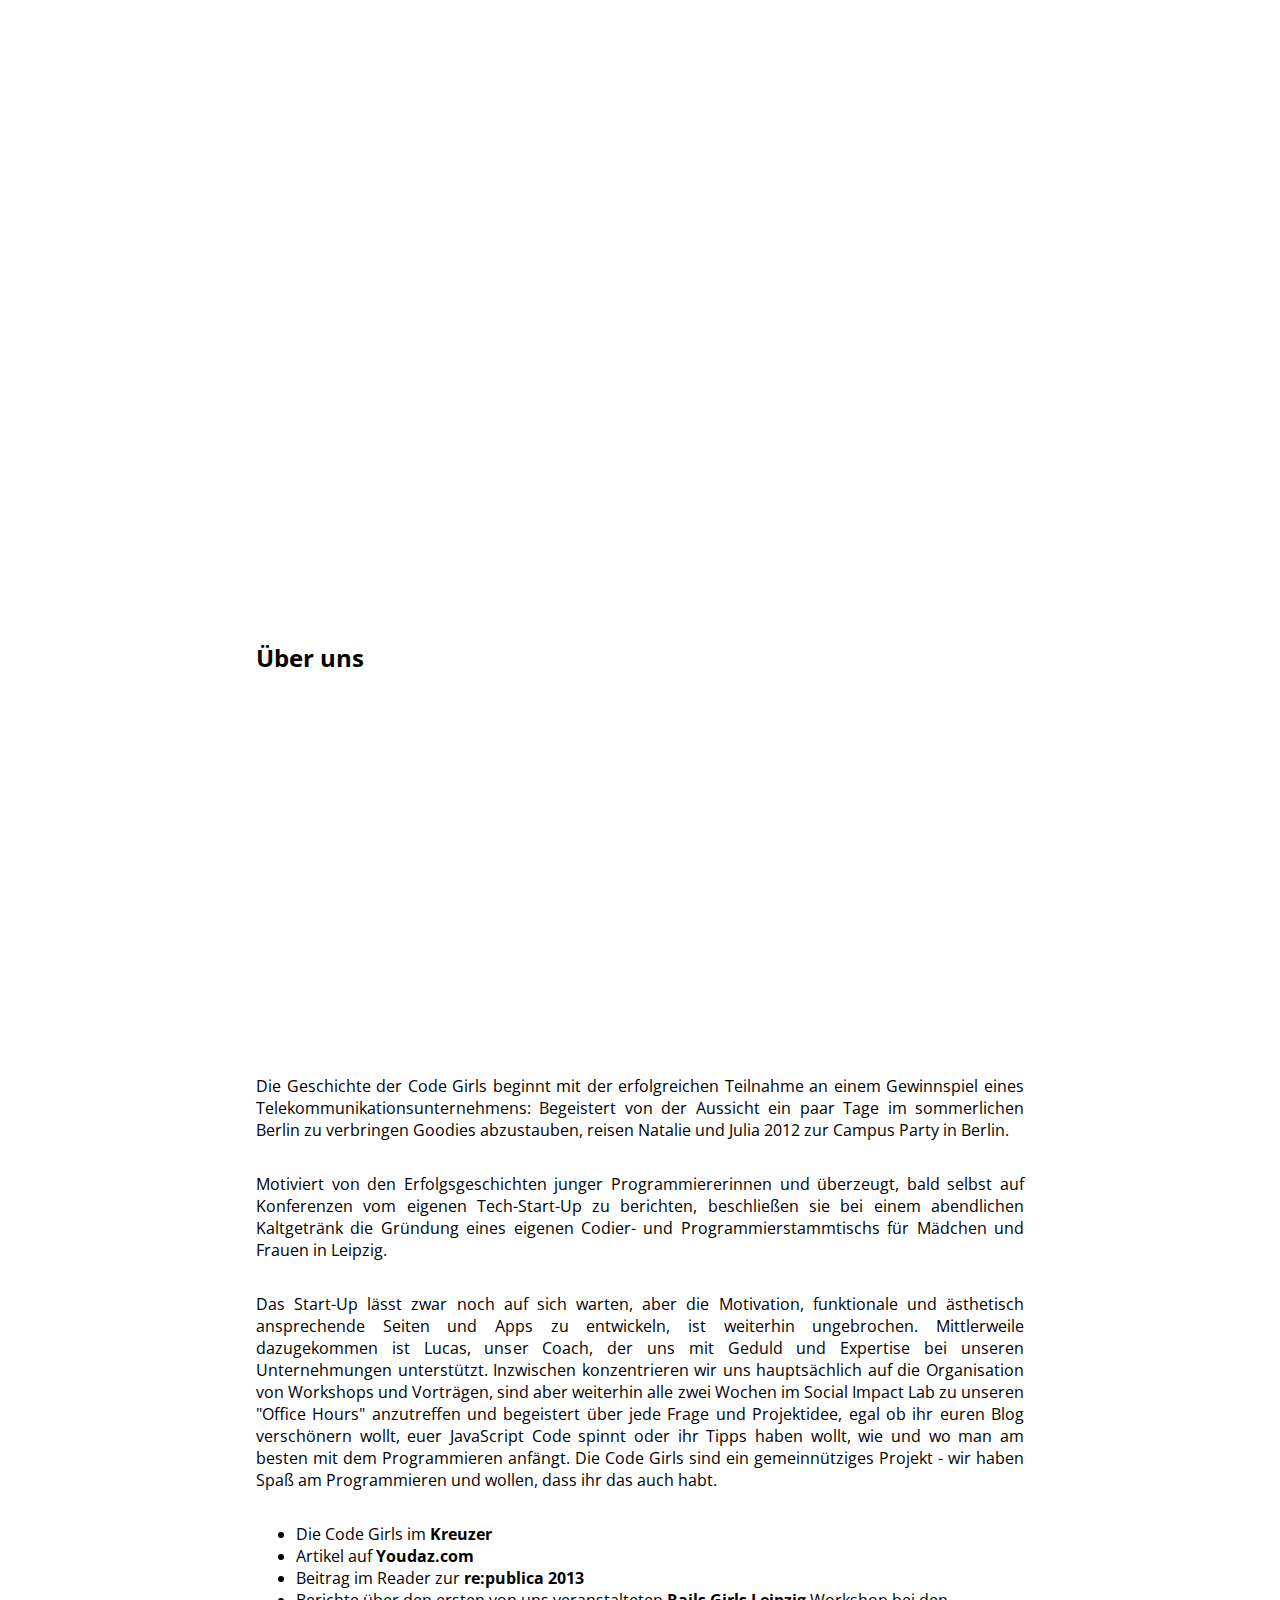
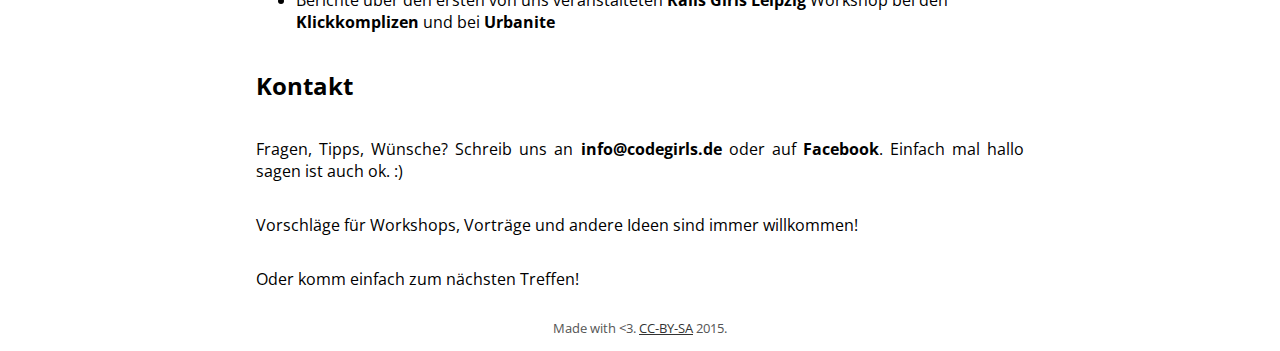
==== commit 945fa525: "Rechtschreibfehler bei Dates berichtigt" ====
--- a/index.html
+++ b/index.html
@@ -65,9 +65,9 @@
         <p>Neben den regulären Treffen alle zwei Wochen laden wir in unregelmäßigen Abständen EntwicklerInnen zu Workshops und Vorträgen ein.</p>
 
         <ul>
-          <li>31. Mai: <b>Game Night: <a href="https://tomorrowcorporation.com/humanresourcemachine">Human Resource Machine</a></b></B></b> mit Coach Silvio Weging. 19 Uhr im Social Impact Lab</li>
+          <li>31. Mai: <b>Game Night: <a href="https://tomorrowcorporation.com/humanresourcemachine">Human Resource Machine</a></b></B></b> 19 Uhr im Social Impact Lab</li>
           <li>14. Juni: <b>Wordpress Werkstatt: Better Safe Than Sorry</b> 19 Uhr im Social Impact Lab</li>    
-          <li>28. Juni: <b>Saison Abschluss: Code Girls Q&A</b> 19 Uhr im Social impact Lab</li>
+          <li>28. Juni: <b>Saison Abschluss: Code Girls Q&A</b> 19 Uhr im Social Impact Lab</li>
         </ul>
       </section>
 
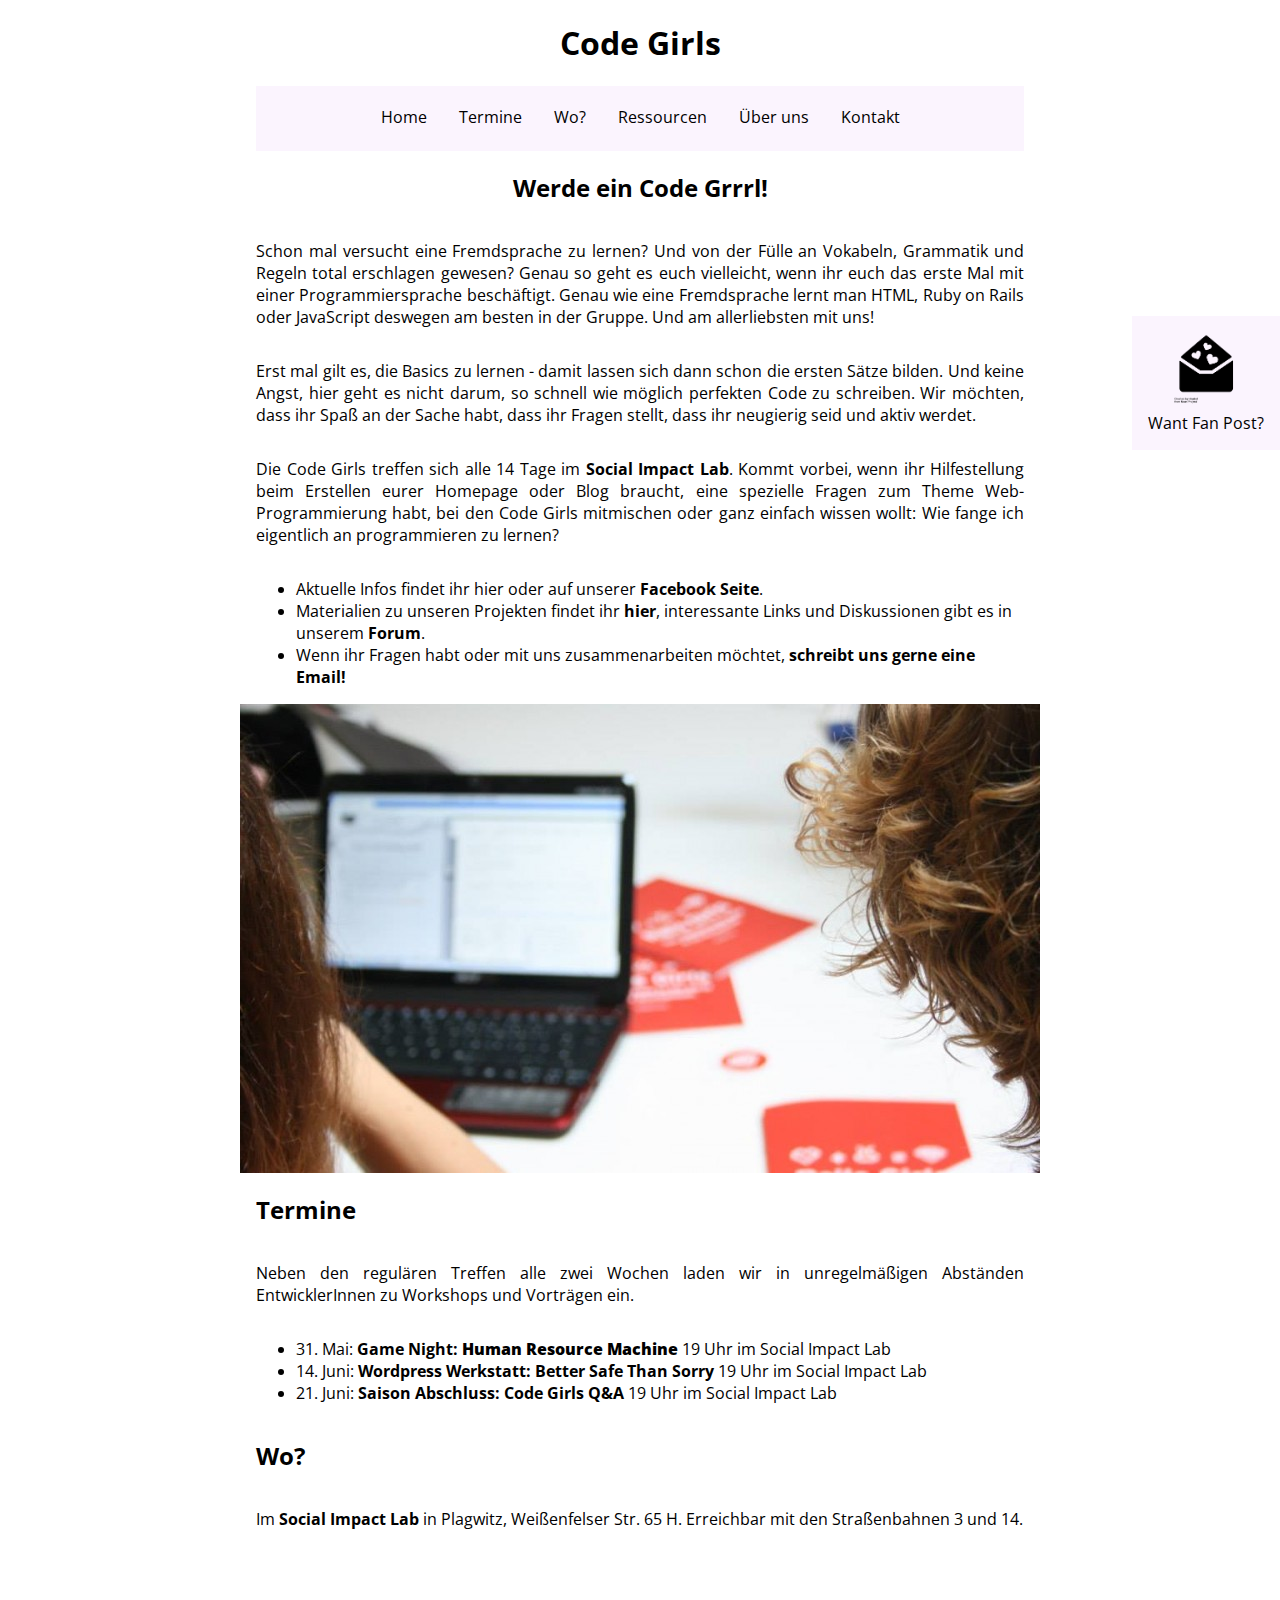
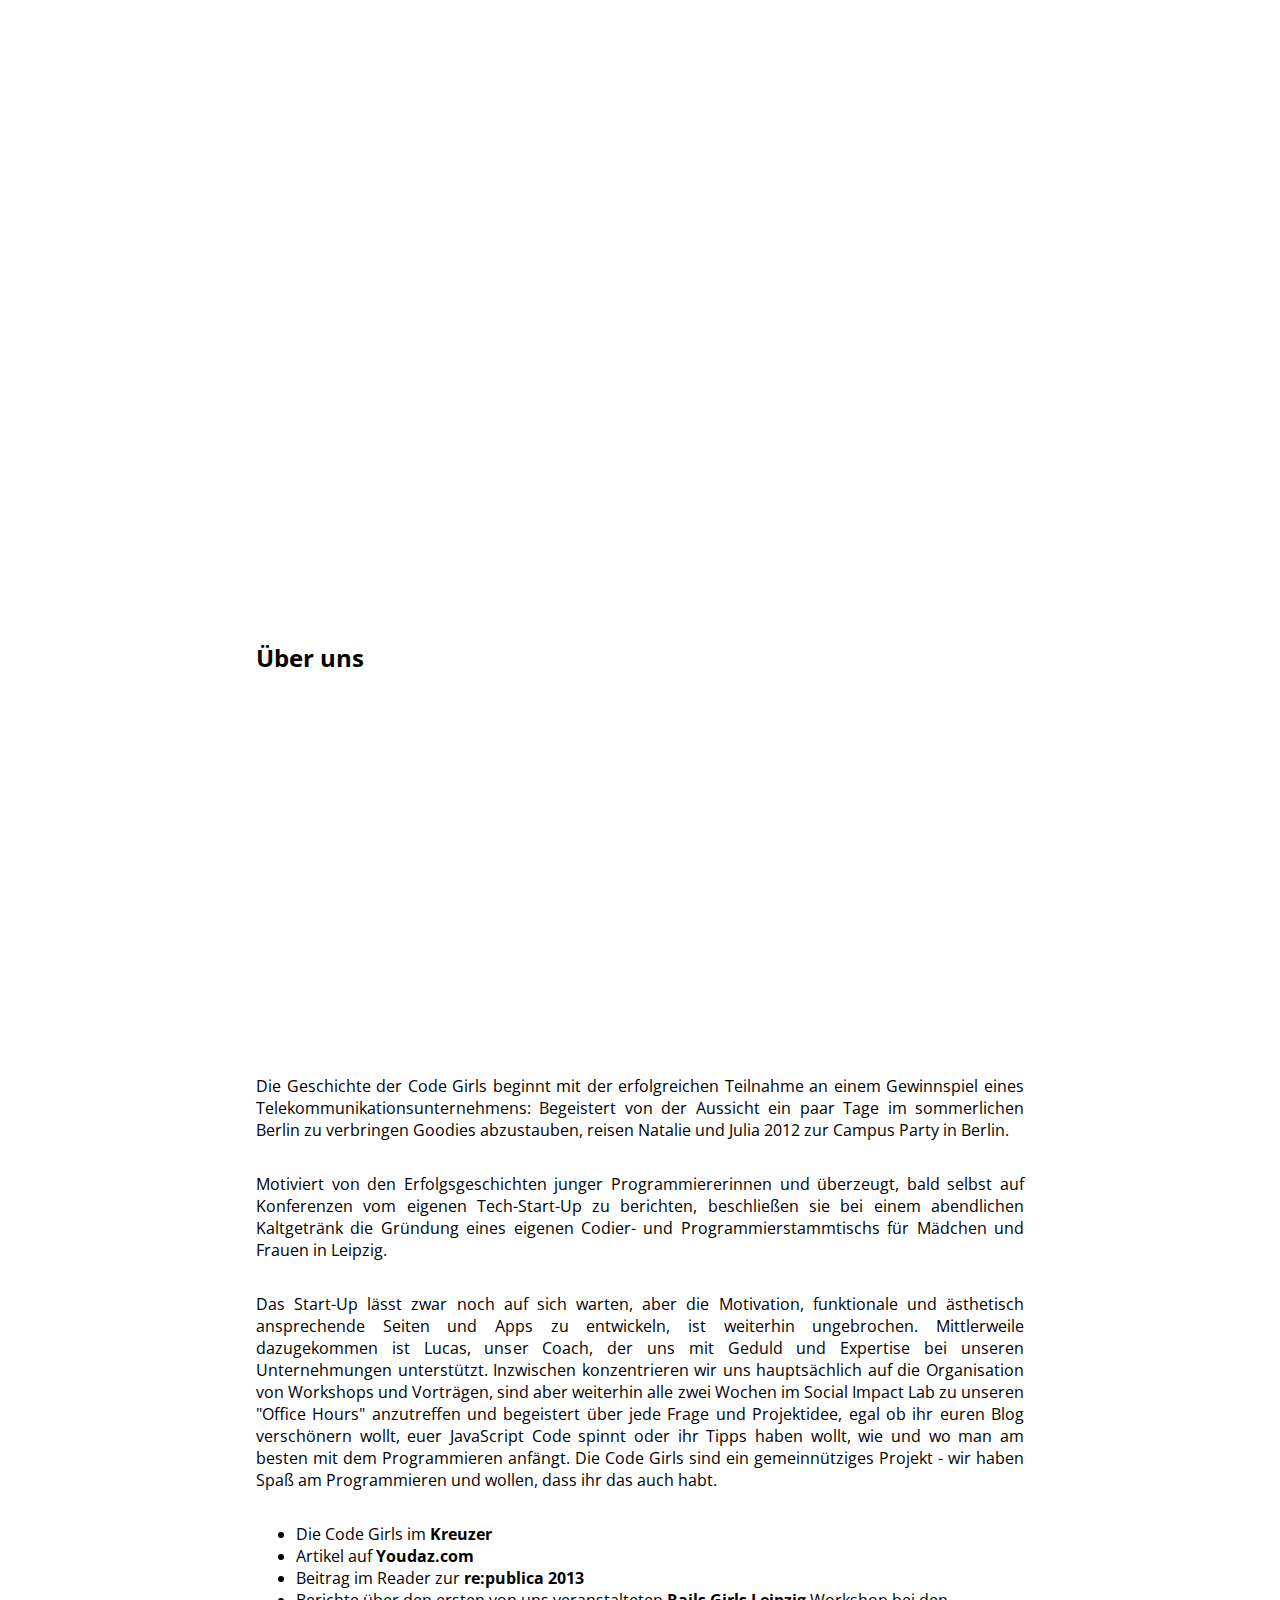
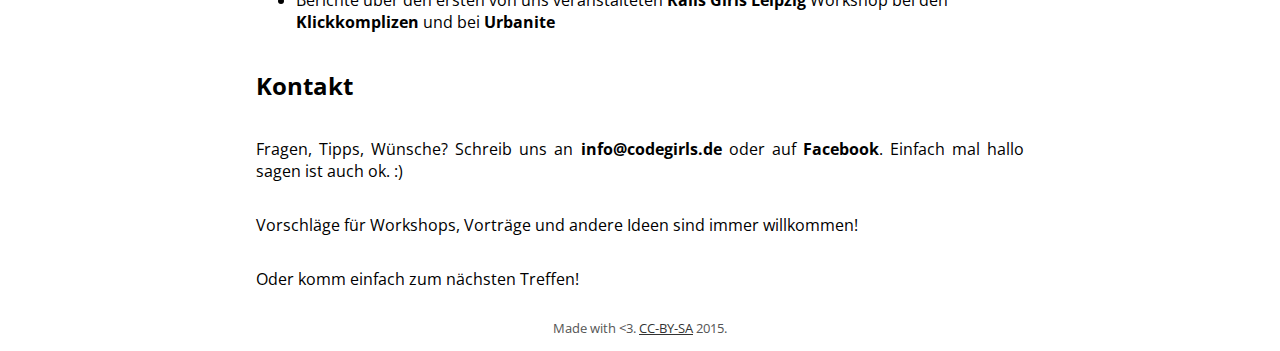
==== commit 21a93254: "Datum Q&A geändert" ====
--- a/index.html
+++ b/index.html
@@ -67,7 +67,7 @@
         <ul>
           <li>31. Mai: <b>Game Night: <a href="https://tomorrowcorporation.com/humanresourcemachine">Human Resource Machine</a></b></B></b> 19 Uhr im Social Impact Lab</li>
           <li>14. Juni: <b>Wordpress Werkstatt: Better Safe Than Sorry</b> 19 Uhr im Social Impact Lab</li>    
-          <li>28. Juni: <b>Saison Abschluss: Code Girls Q&A</b> 19 Uhr im Social Impact Lab</li>
+          <li>21. Juni: <b>Saison Abschluss: Code Girls Q&A</b> 19 Uhr im Social Impact Lab</li>
         </ul>
       </section>
 
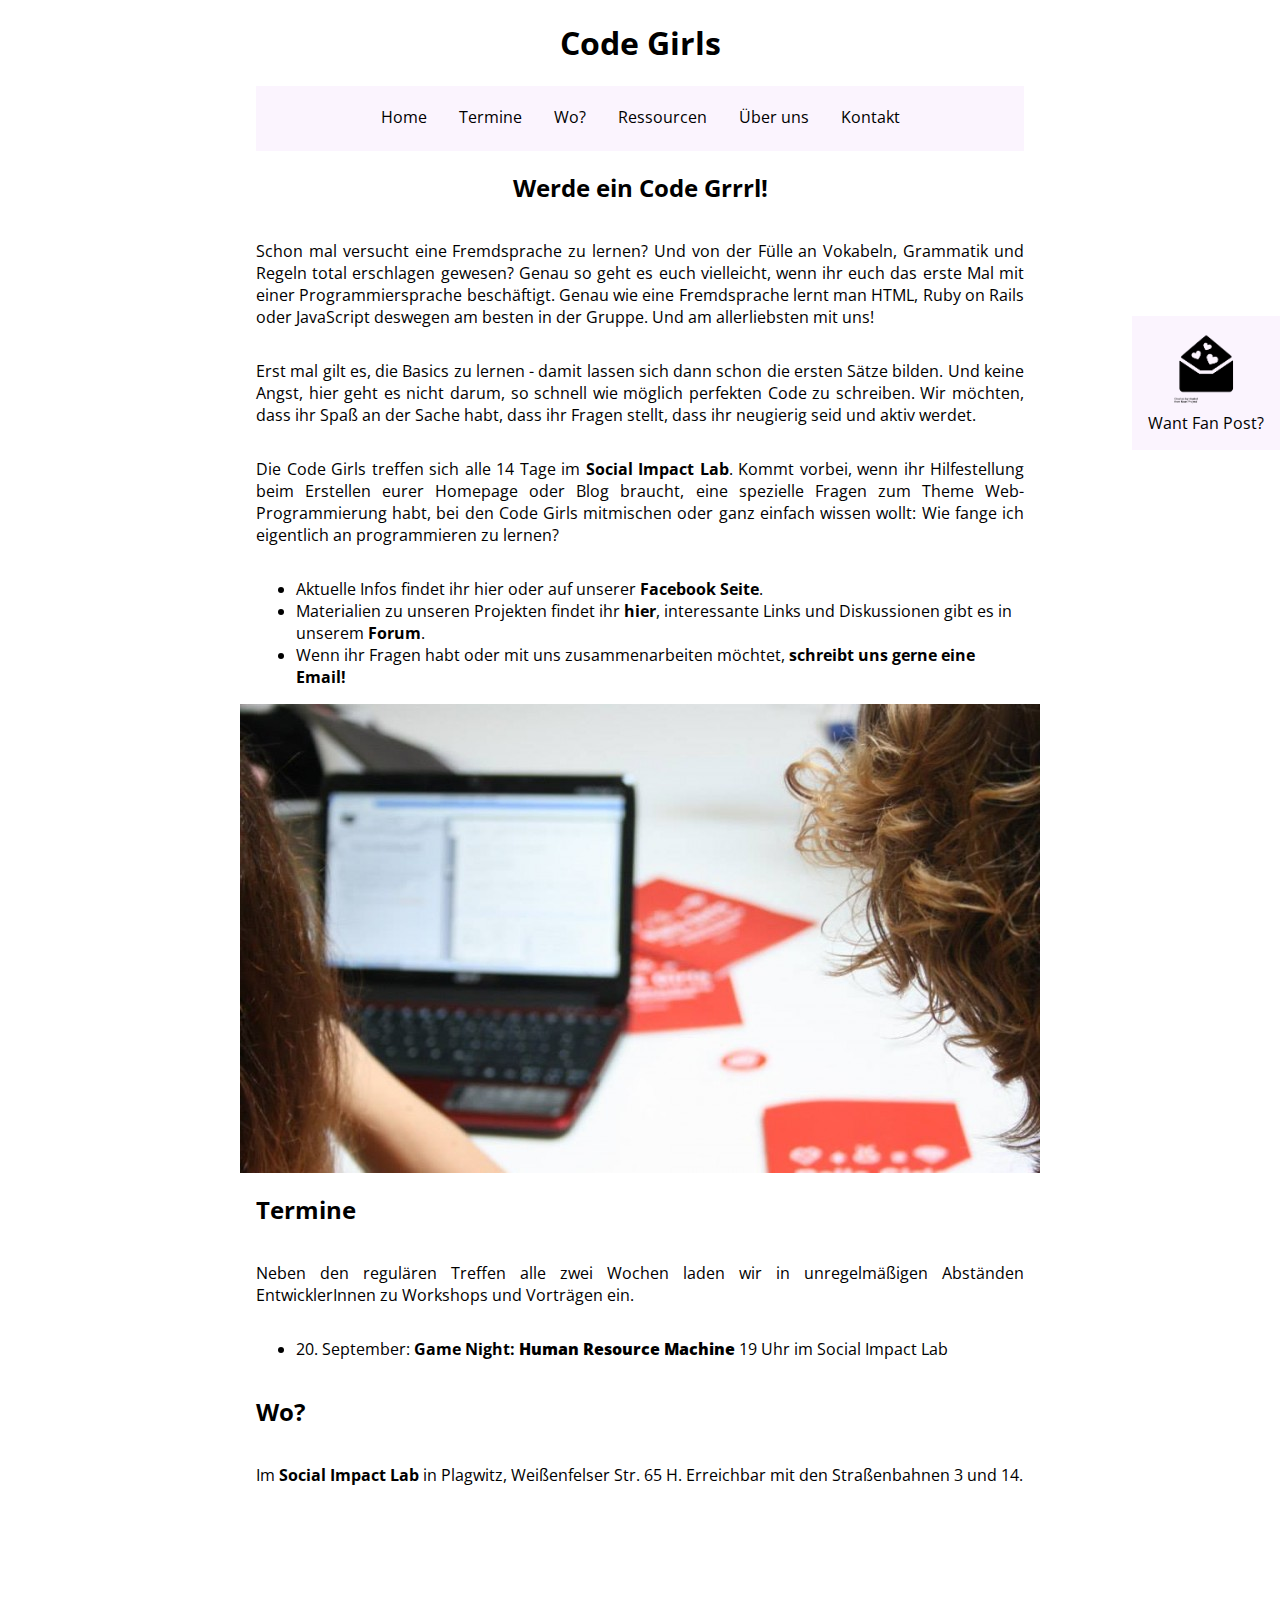
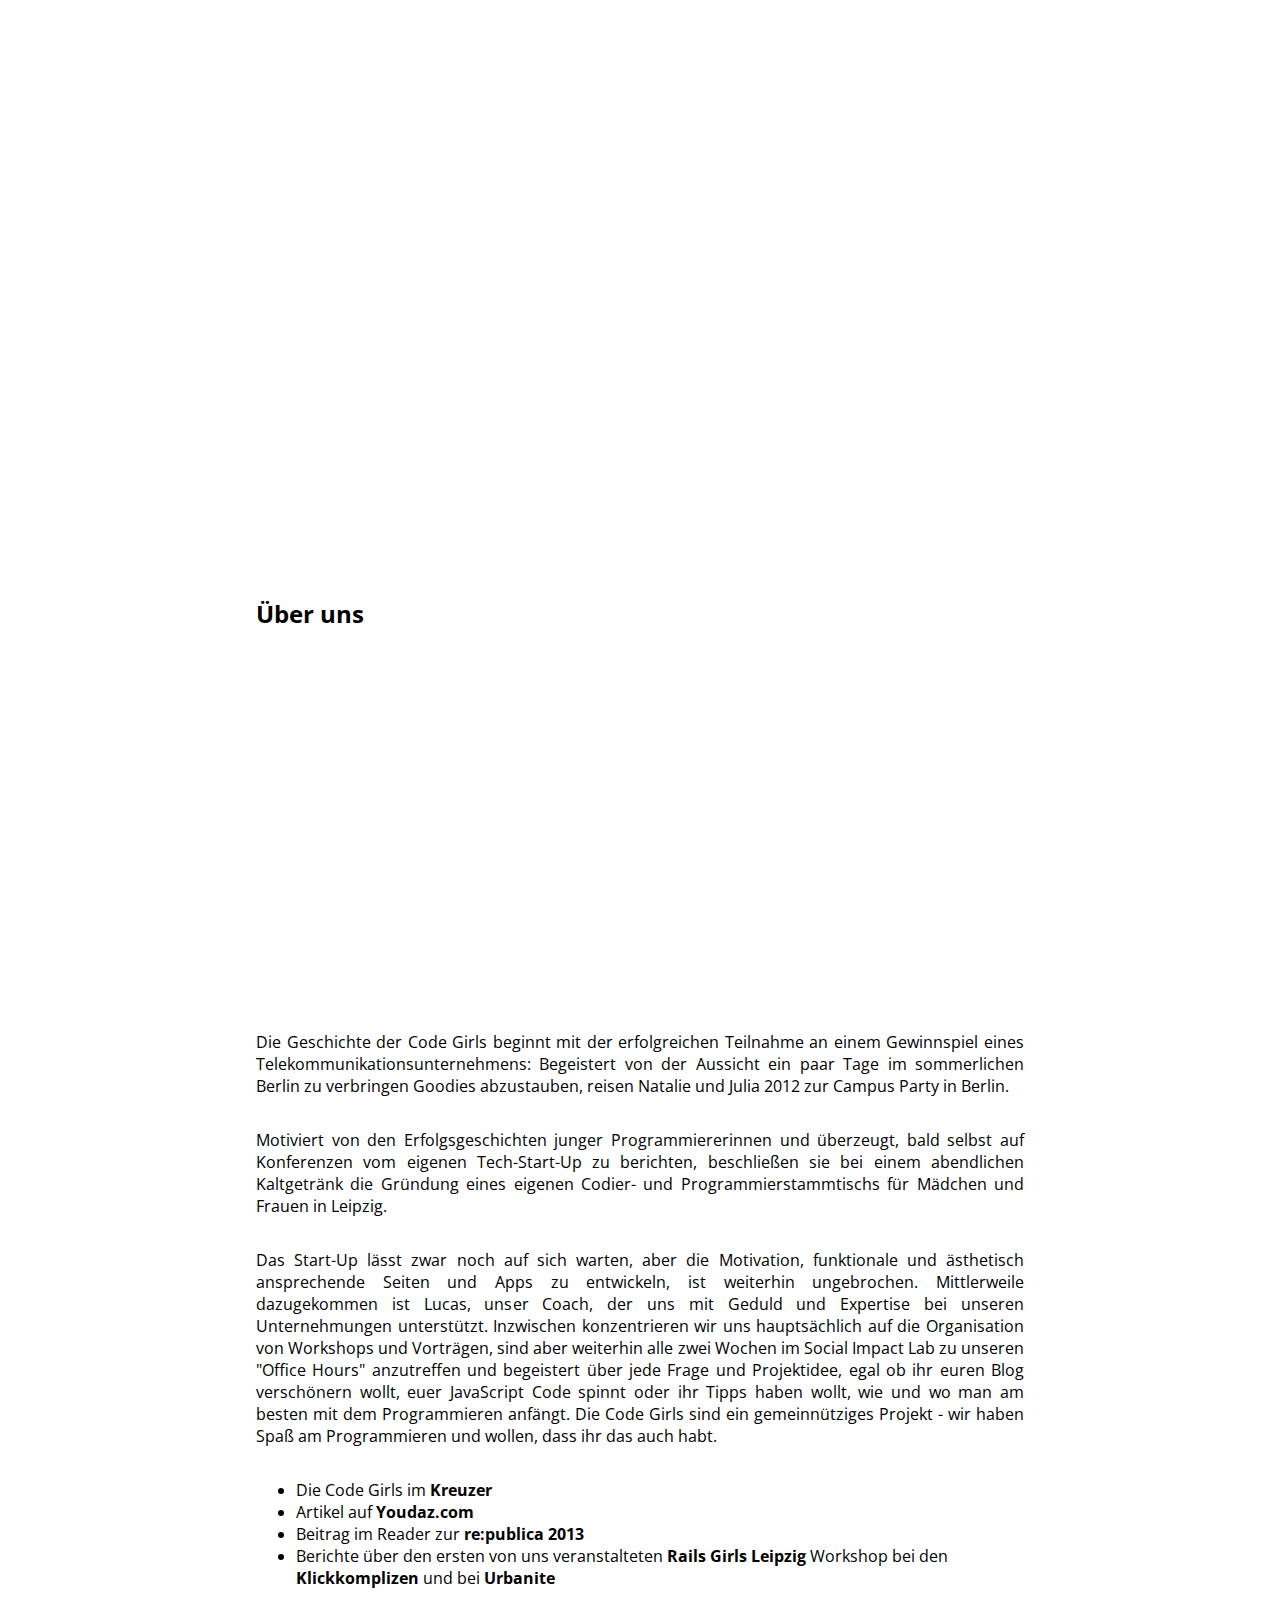
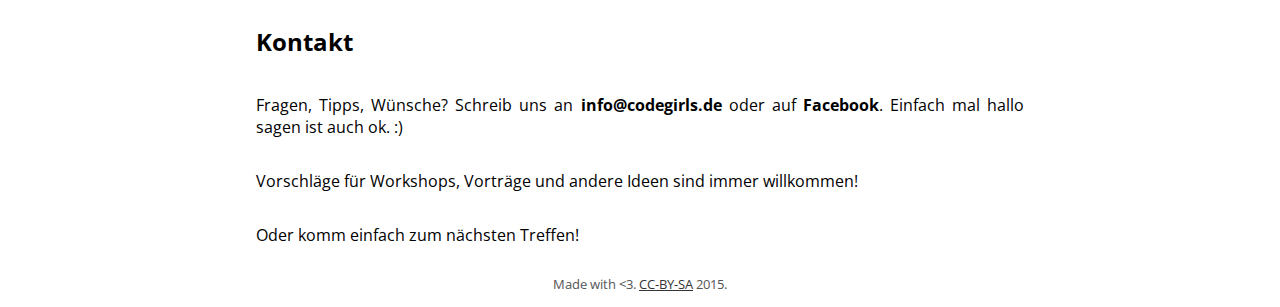
==== commit cea3e5f0: "Datum Game Night: Human Resource Machine hinzugefügt" ====
--- a/index.html
+++ b/index.html
@@ -65,9 +65,7 @@
         <p>Neben den regulären Treffen alle zwei Wochen laden wir in unregelmäßigen Abständen EntwicklerInnen zu Workshops und Vorträgen ein.</p>
 
         <ul>
-          <li>31. Mai: <b>Game Night: <a href="https://tomorrowcorporation.com/humanresourcemachine">Human Resource Machine</a></b></B></b> 19 Uhr im Social Impact Lab</li>
-          <li>14. Juni: <b>Wordpress Werkstatt: Better Safe Than Sorry</b> 19 Uhr im Social Impact Lab</li>    
-          <li>21. Juni: <b>Saison Abschluss: Code Girls Q&A</b> 19 Uhr im Social Impact Lab</li>
+          <li>20. September: <b>Game Night: <a href="https://tomorrowcorporation.com/humanresourcemachine">Human Resource Machine</a></b></B></b> 19 Uhr im Social Impact Lab</li>
         </ul>
       </section>
 
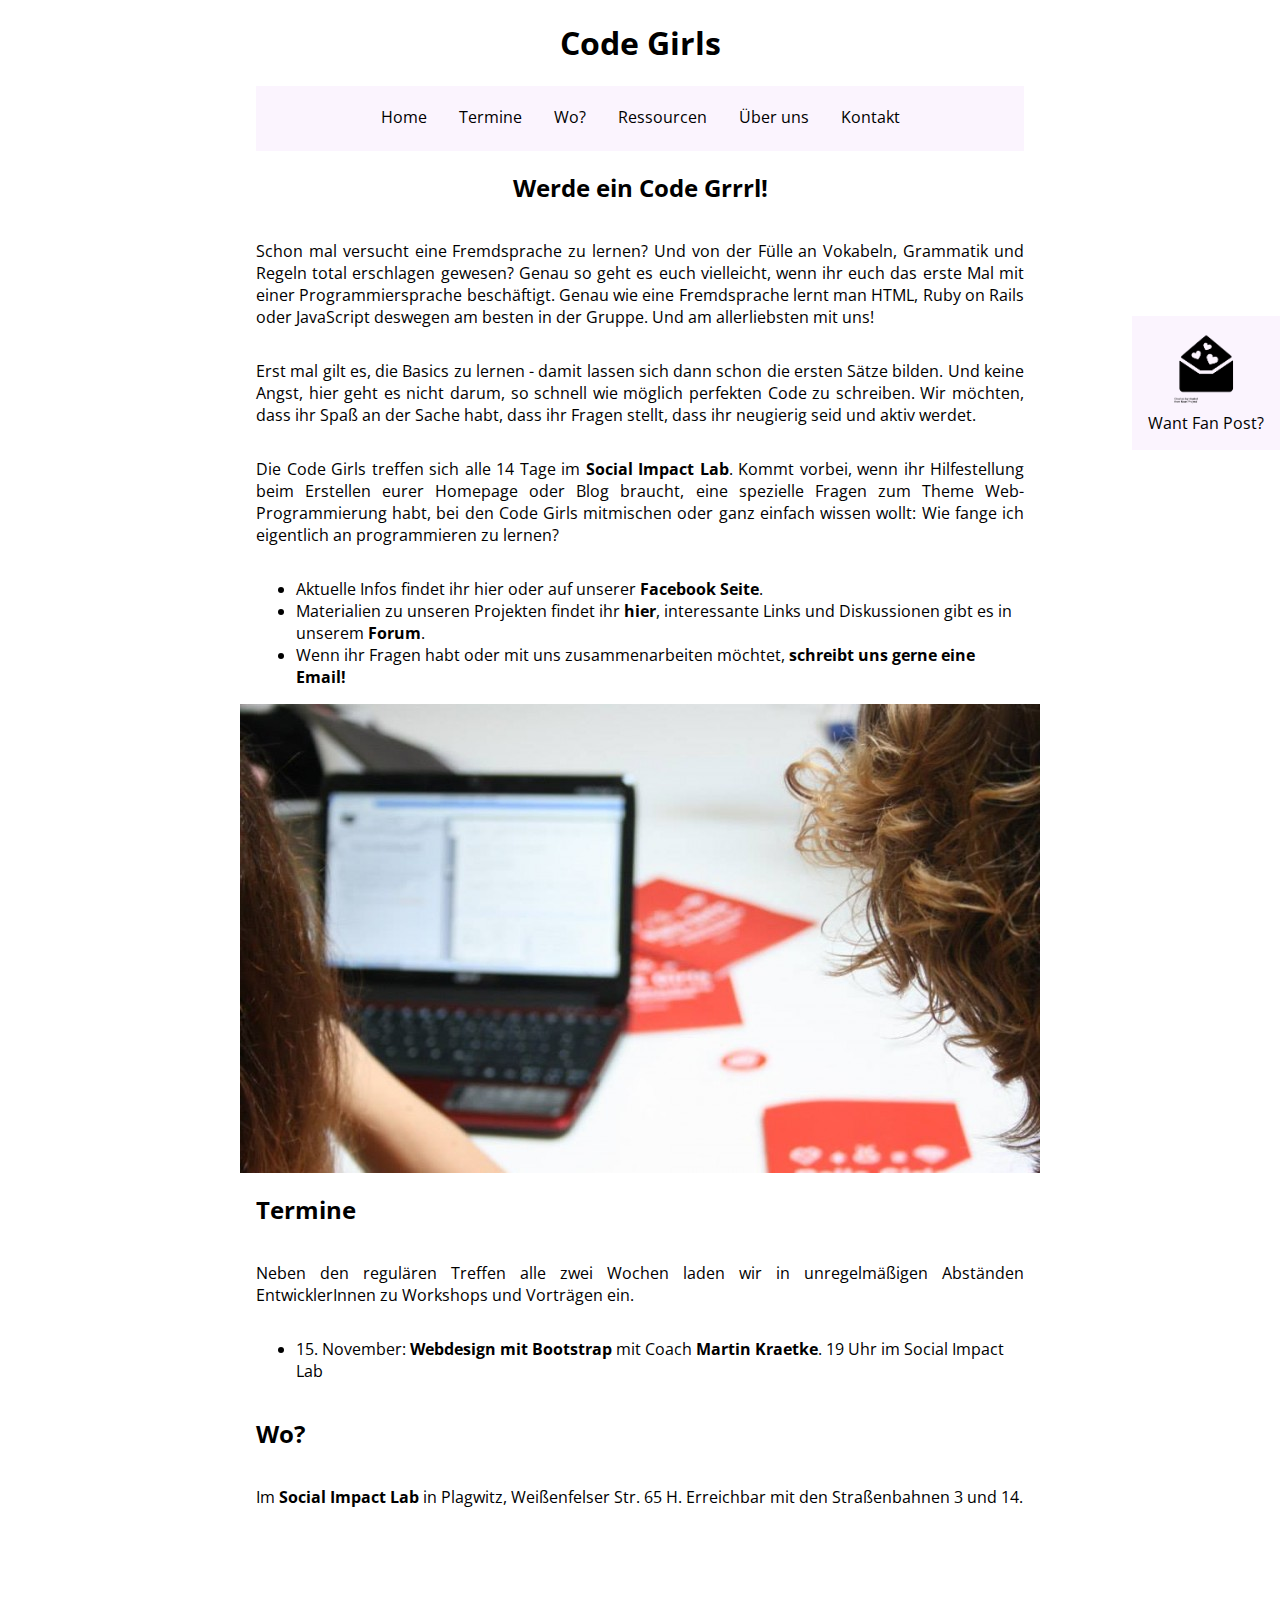
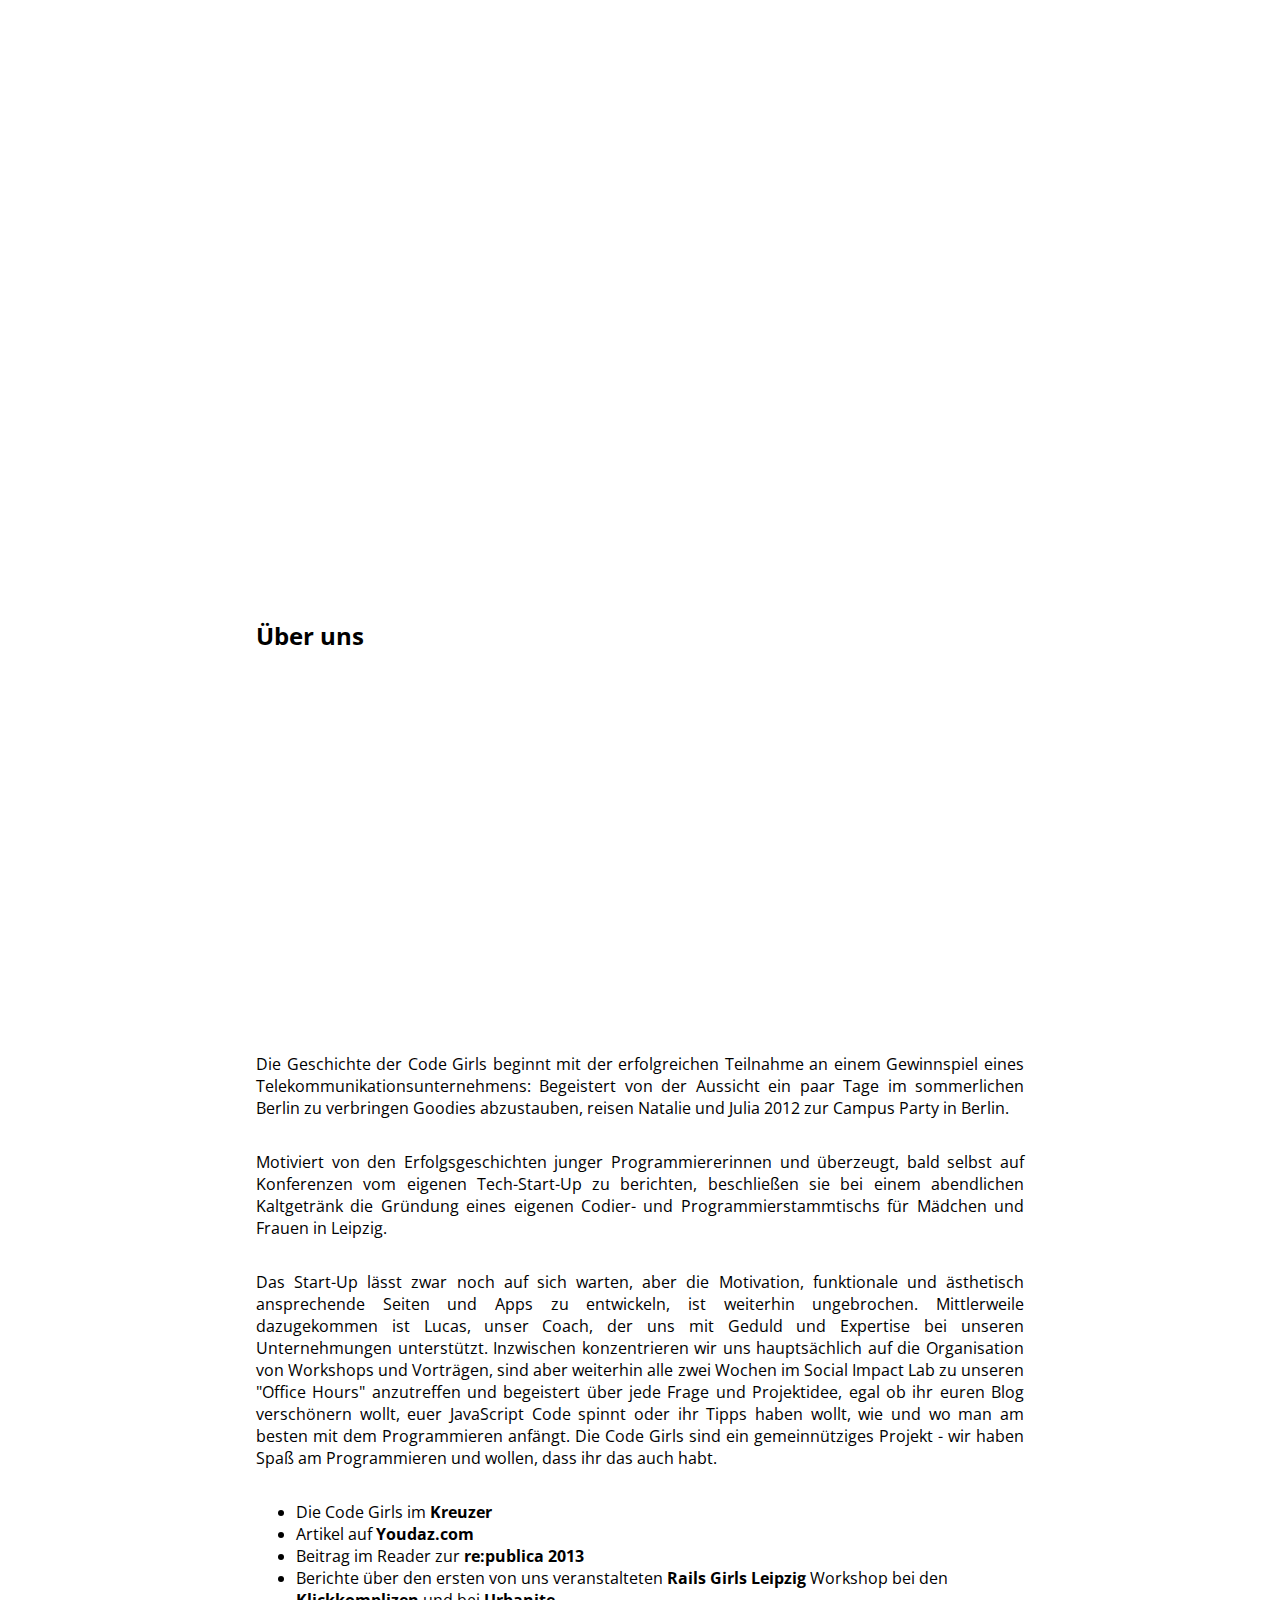
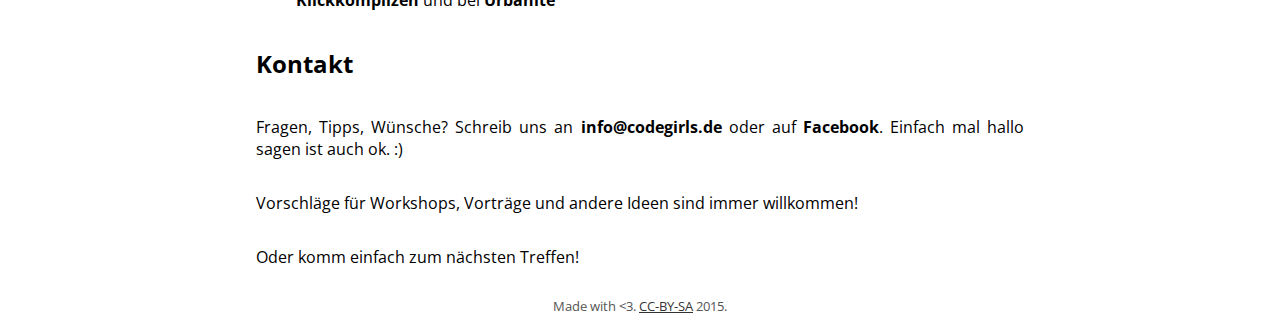
==== commit 331abc30: "Update Events: Bootstrap WS" ====
--- a/index.html
+++ b/index.html
@@ -65,7 +65,7 @@
         <p>Neben den regulären Treffen alle zwei Wochen laden wir in unregelmäßigen Abständen EntwicklerInnen zu Workshops und Vorträgen ein.</p>
 
         <ul>
-          <li>20. September: <b>Game Night: <a href="https://tomorrowcorporation.com/humanresourcemachine">Human Resource Machine</a></b></B></b> 19 Uhr im Social Impact Lab</li>
+          <li>15. November: <b>Webdesign mit Bootstrap</b> mit Coach <a href="https://twitter.com/mkraetke">Martin Kraetke</a>. 19 Uhr im Social Impact Lab</li>
         </ul>
       </section>
 
